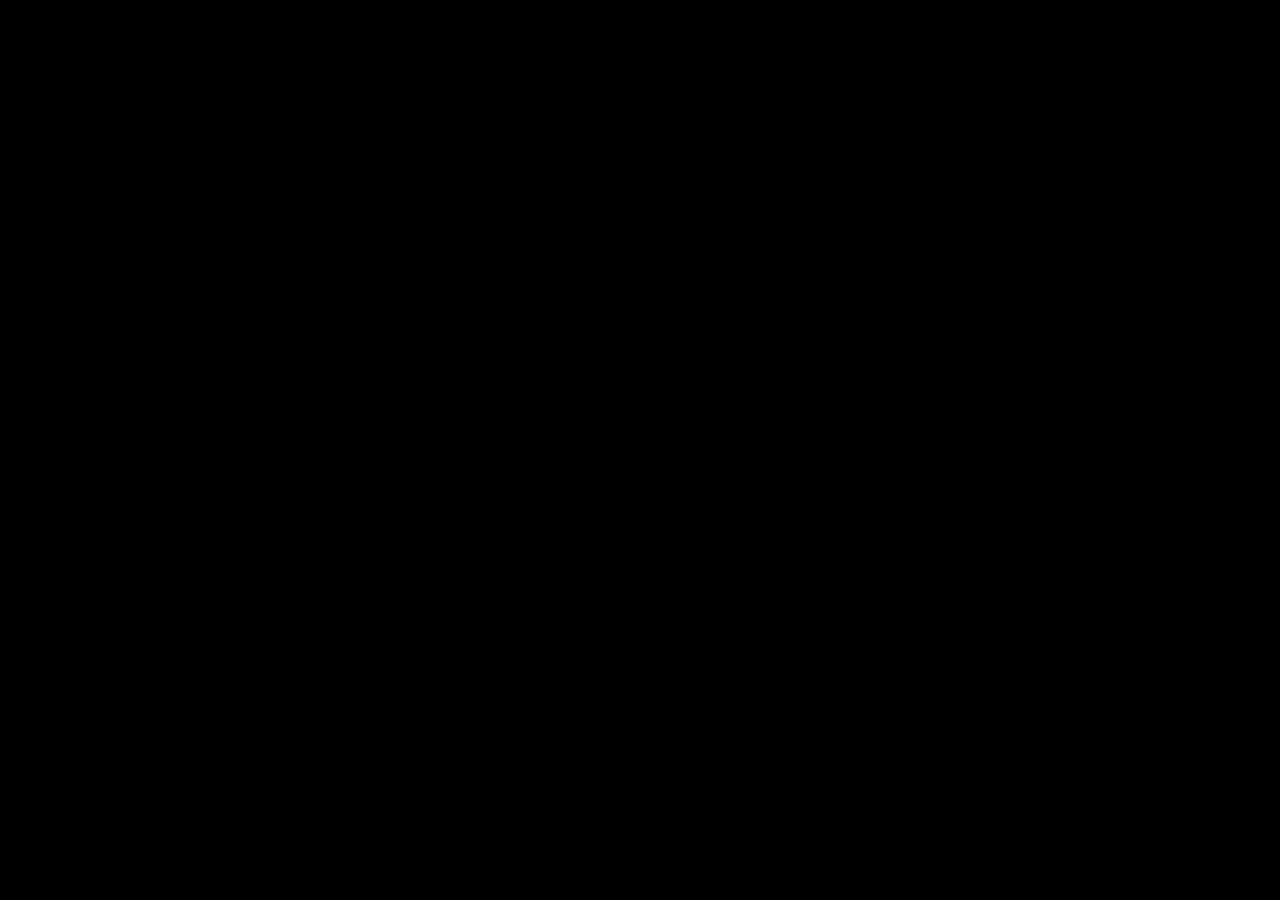
==== index.html @ d9428562 "Health, missile count, enemy count. Win, lose and hit alerts. Lots of bug fixes" ====
<!DOCTYPE html>
<html lang="en">
  <head>
    <meta charset="utf-8" />
    <meta http-equiv="X-UA-Compatible" content="IE=edge" />
    <meta name="viewport" content="width=device-width, initial-scale=1" />
    <link
      rel="apple-touch-icon"
      sizes="180x180"
      href="https://cdn.glitch.com/eb939e0e-ddd3-4d33-89f1-34204db1d01e%2Fapple-touch-icon.png?v=1591913210167"
    />
    <link
      rel="icon"
      type="image/png"
      href="https://cdn.glitch.com/eb939e0e-ddd3-4d33-89f1-34204db1d01e%2Ffavicon-32x32.png?v=1591913204019"
      sizes="32x32"
    />
    <link
      rel="icon"
      type="image/png"
      href="https://cdn.glitch.com/eb939e0e-ddd3-4d33-89f1-34204db1d01e%2Ffavicon-16x16.png?v=1591913195722"
      sizes="16x16"
    />
    <link
      rel="mask-icon"
      href="https://cdn.glitch.com/eb939e0e-ddd3-4d33-89f1-34204db1d01e%2Ffavicon-32x32.png?v=1591913204019"
      color="#5bbad5"
    />
    <title>Battleship Game</title>
    <!-- import the webpage's stylesheet -->
    <link rel="stylesheet" href="/style.css" />
    <script src="https://ajax.googleapis.com/ajax/libs/webfont/1.6.26/webfont.js"></script>
  </head>
  <body>
    <script>
      WebFont.load({
        google: {
          families: ["Teko","Bungee Shade"]
        },
        timeout: 5000,
        fontactive: function(familyName, fvd) {
          //This is called once font has been rendered in browser
          // Your business logic goes here
        }
      });
    </script>
    <!-- import the webpage's javascript file -->
    <script src="https://cdnjs.cloudflare.com/ajax/libs/pixi.js/5.1.3/pixi.min.js"></script>
    <script src="/scriptMin.js" defer></script>
  </body>
</html>
---- style.css ----
* {
  padding: 0;
  margin: 0;
  font-family: "Teko", Arial;
  overflow: hidden;
  background-color: black;
  width: 100%;
  height: 100%;
}
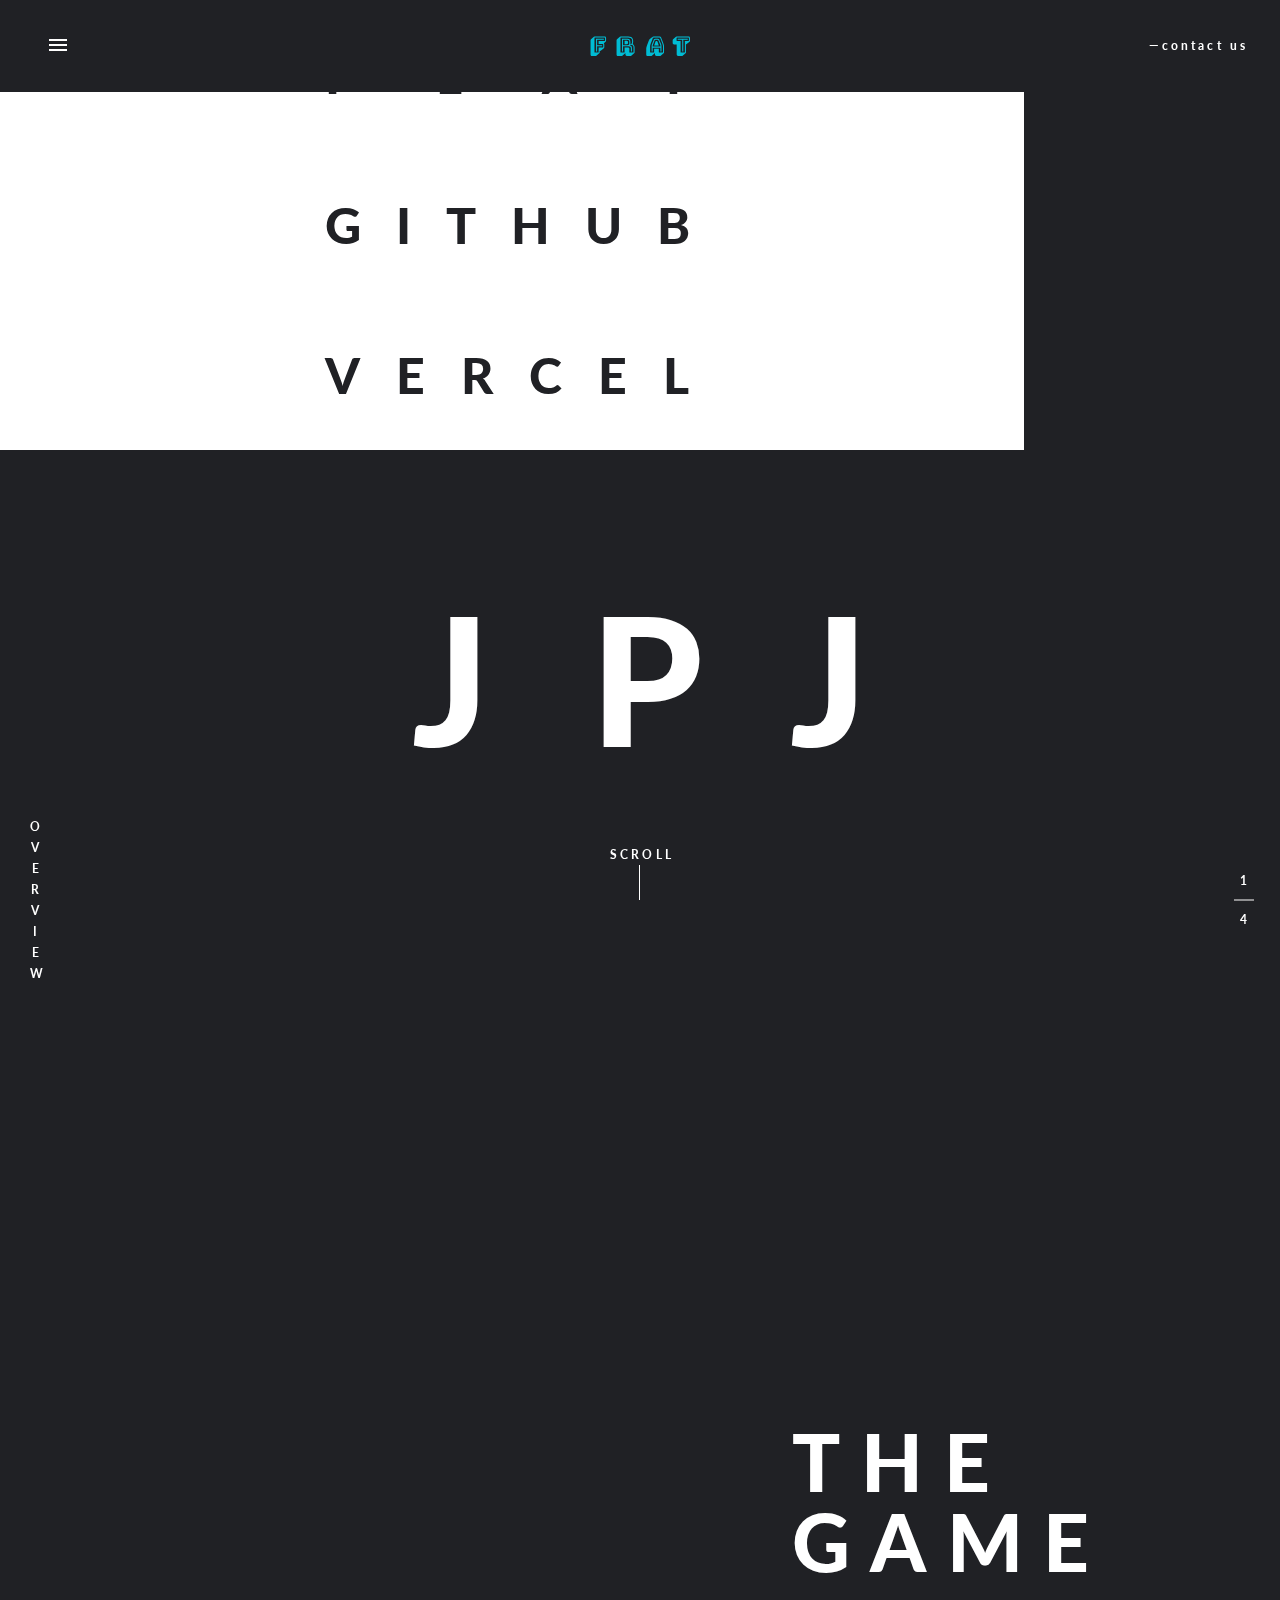
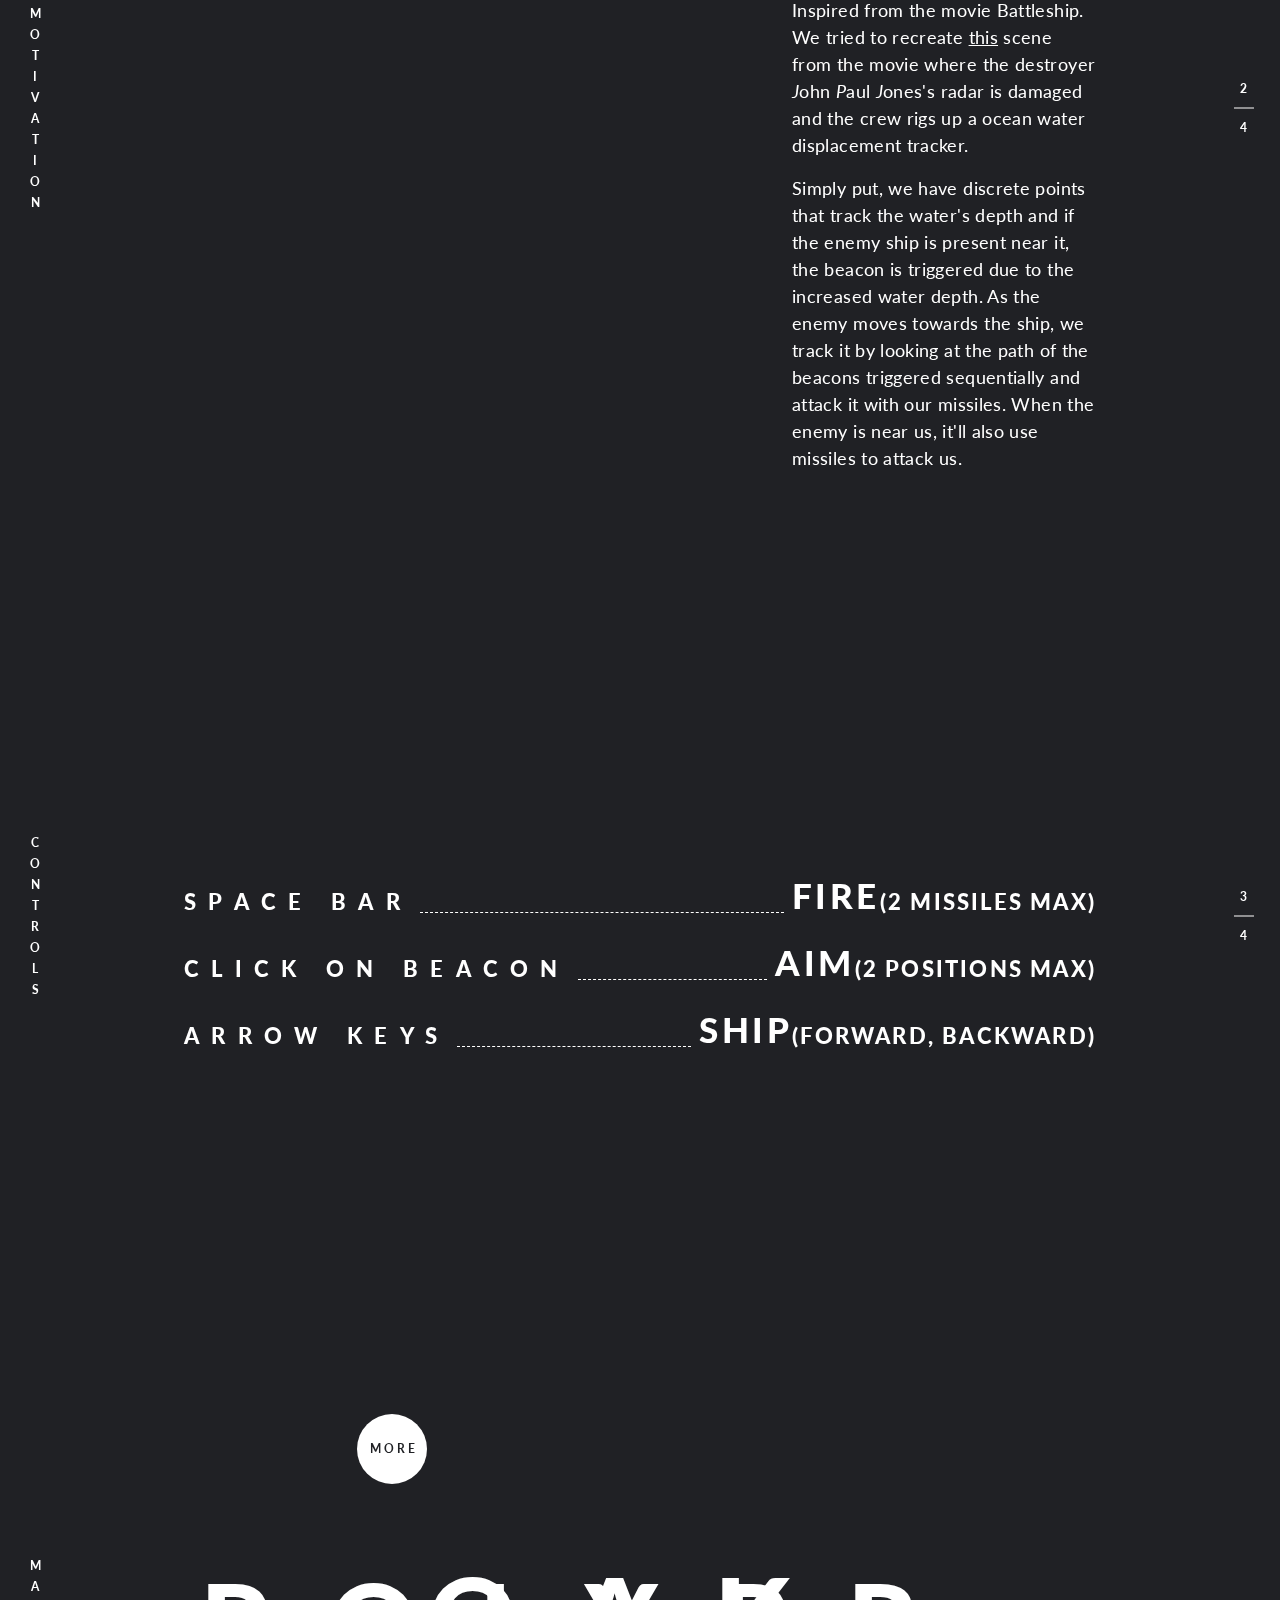
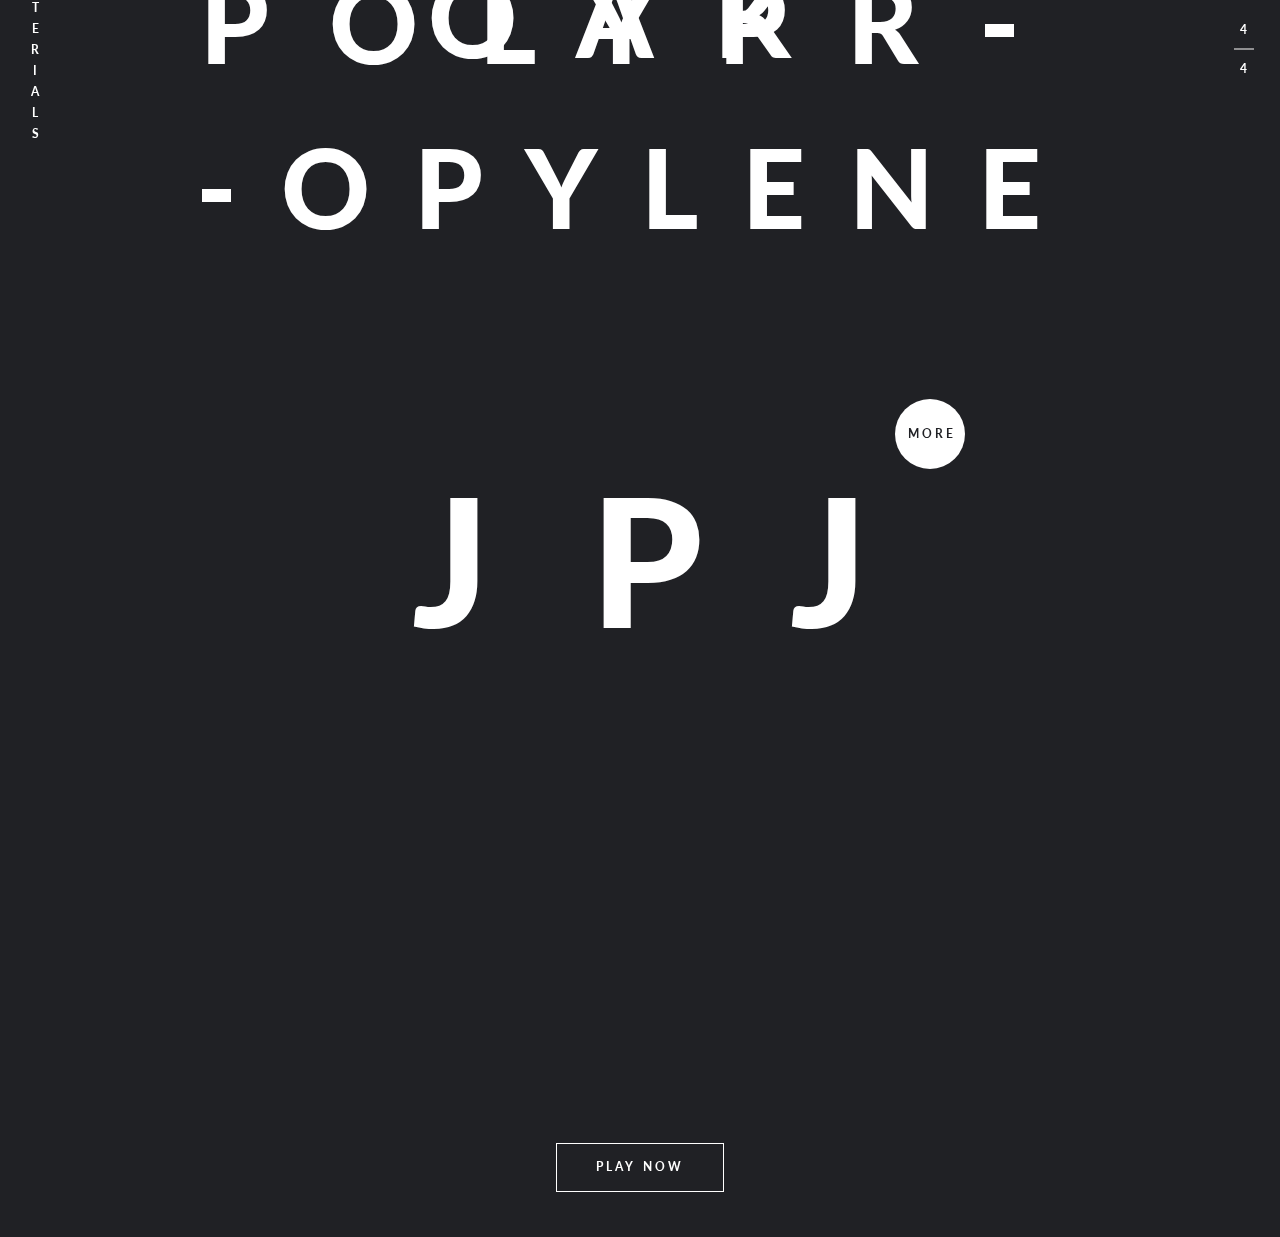
==== commit 16cfe912: "Welcome page added to index" ====
--- a/index.html
+++ b/index.html
@@ -1,9 +1,33 @@
 <!DOCTYPE html>
-<html lang="en">
+
+<!---
+Copyright 2017 The AMP Start Authors. All Rights Reserved.
+Licensed under the Apache License, Version 2.0 (the "License");
+you may not use this file except in compliance with the License.
+You may obtain magna copy of the License at
+      http://www.apache.org/licenses/LICENSE-2.0
+Unless required by applicable law or agreed to in writing, software
+distributed under the License is distributed on an "AS-IS" BASIS,
+WITHOUT WARRANTIES OR CONDITIONS OF ANY KIND, either express or implied.
+See the License for the specific language governing permissions and
+limitations under the License.
+-->
+
+<html ⚡="">
   <head>
     <meta charset="utf-8" />
-    <meta http-equiv="X-UA-Compatible" content="IE=edge" />
-    <meta name="viewport" content="width=device-width, initial-scale=1" />
+    <title>JPJ Game</title>
+    <link rel="canonical" href="https://jpj.now.sh" />
+    <meta
+      name="viewport"
+      content="width=device-width,minimum-scale=1,initial-scale=1"
+    />
+    <meta name="amp-google-client-id-api" content="googleanalytics" />
+    <link
+      href="https://fonts.googleapis.com/css2?family=Bungee+Shade&display=swap"
+      rel="stylesheet"
+    />
+    <script async="" src="https://cdn.ampproject.org/v0.js"></script>
     <link
       rel="apple-touch-icon"
       sizes="180x180"
@@ -26,26 +50,492 @@
       href="https://cdn.glitch.com/eb939e0e-ddd3-4d33-89f1-34204db1d01e%2Ffavicon-32x32.png?v=1591913204019"
       color="#5bbad5"
     />
-    <title>Battleship Game</title>
-    <!-- import the webpage's stylesheet -->
-    <link rel="stylesheet" href="/style.css" />
-    <script src="https://ajax.googleapis.com/ajax/libs/webfont/1.6.26/webfont.js"></script>
+    <style amp-boilerplate="">
+      body {
+        -webkit-animation: -amp-start 8s steps(1, end) 0s 1 normal both;
+        -moz-animation: -amp-start 8s steps(1, end) 0s 1 normal both;
+        -ms-animation: -amp-start 8s steps(1, end) 0s 1 normal both;
+        animation: -amp-start 8s steps(1, end) 0s 1 normal both;
+      }
+      @-webkit-keyframes -amp-start {
+        from {
+          visibility: hidden;
+        }
+        to {
+          visibility: visible;
+        }
+      }
+      @-moz-keyframes -amp-start {
+        from {
+          visibility: hidden;
+        }
+        to {
+          visibility: visible;
+        }
+      }
+      @-ms-keyframes -amp-start {
+        from {
+          visibility: hidden;
+        }
+        to {
+          visibility: visible;
+        }
+      }
+      @-o-keyframes -amp-start {
+        from {
+          visibility: hidden;
+        }
+        to {
+          visibility: visible;
+        }
+      }
+      @keyframes -amp-start {
+        from {
+          visibility: hidden;
+        }
+        to {
+          visibility: visible;
+        }
+      }
+    </style>
+    <noscript
+      ><style amp-boilerplate="">
+        body {
+          -webkit-animation: none;
+          -moz-animation: none;
+          -ms-animation: none;
+          animation: none;
+        }
+      </style></noscript
+    >
+
+    <script
+      custom-element="amp-sidebar"
+      src="https://cdn.ampproject.org/v0/amp-sidebar-0.1.js"
+      async=""
+    ></script>
+
+    <link
+      href="https://fonts.googleapis.com/css?family=Lato:400,700,900"
+      rel="stylesheet"
+    />
+    <link rel="stylesheet" href="/indexStyle.css" />
   </head>
-  <body>
-    <script>
-      WebFont.load({
-        google: {
-          families: ["Teko","Bungee Shade"]
-        },
-        timeout: 5000,
-        fontactive: function(familyName, fvd) {
-          //This is called once font has been rendered in browser
-          // Your business logic goes here
-        }
-      });
-    </script>
-    <!-- import the webpage's javascript file -->
-    <script src="https://cdnjs.cloudflare.com/ajax/libs/pixi.js/5.1.3/pixi.min.js"></script>
-    <script src="/scriptMin.js" defer></script>
+  <body class="lune lune-noir lune-theme-dark">
+    <!-- Start Navbar -->
+    <header
+      class="ampstart-headerbar fixed flex justify-start items-center top-0 left-0 right-0 pl2 pr4 "
+    >
+      <div
+        role="button"
+        aria-label="open sidebar"
+        on="tap:header-sidebar.toggle"
+        tabindex="0"
+        class="ampstart-navbar-trigger  pr2 col-3 "
+      >
+        <svg
+          xmlns="http://www.w3.org/2000/svg"
+          viewbox="0 0 36 36"
+          width="36"
+          height="36"
+        >
+          <path fill="currentColor" d="M9 12h18v2H9z"></path>
+          <path fill="currentColor" d="M9 17h18v2H9z"></path>
+          <path fill="currentColor" d="M9 22h18v2H9z"></path>
+        </svg>
+      </div>
+      <a
+        href="index.html"
+        class="text-decoration-none inline-block mx-auto ampstart-headerbar-home-link  h3 col-6 center"
+      >
+        <div
+          class="ampstart-headerbar-title mx-auto "
+          style="font-family: 'Bungee Shade', Arial;color:#00bcd4"
+        >
+          FRAT
+        </div>
+      </a>
+      <div
+        class="ampstart-headerbar-fixed center m0 p0 flex justify-center nowrap col-3"
+      >
+        <div class="mr2"></div>
+        <a
+          href="tel:9866085588"
+          class="text-decoration-none mr2 ampstart-headerbar-fixed-link lune-underline-strike relative xs-hide sm-hide h7 bold"
+        >
+          —contact us
+          <div class="ampstart-headerbar-icon-wrapper relative"></div>
+        </a>
+      </div>
+    </header>
+
+    <!-- Start Sidebar -->
+    <amp-sidebar
+      id="header-sidebar"
+      class="ampstart-sidebar px3  "
+      layout="nodisplay"
+    >
+      <div class="flex justify-start items-center ampstart-sidebar-header">
+        <div
+          role="button"
+          aria-label="close sidebar"
+          on="tap:header-sidebar.toggle"
+          tabindex="0"
+          class="ampstart-navbar-trigger items-start"
+        >
+          ✕
+        </div>
+      </div>
+      <nav class="ampstart-sidebar-nav ampstart-nav">
+        <ul class="list-reset m0 p0 ampstart-label">
+          <li
+            class="ampstart-nav-item lune-underline-strike relative block col-10 h4 md-h2 caps"
+          >
+            <a aria-label="Play" class="ampstart-nav-link" href="game.html"
+              ><span>P</span><span>L</span><span>A</span><span>Y</span></a
+            >
+          </li>
+          <li
+            class="ampstart-nav-item lune-underline-strike relative block col-10 h4 md-h2 caps"
+          >
+            <a
+              aria-label="Github"
+              class="ampstart-nav-link"
+              href="https://github.com/Anilturaga/Battleship"
+              ><span>G</span><span>I</span><span>T</span><span>H</span
+              ><span>U</span><span>B</span></a
+            >
+          </li>
+          <li
+            class="ampstart-nav-item lune-underline-strike relative block col-10 h4 md-h2 caps"
+          >
+            <a
+              aria-label="Vercel"
+              class="ampstart-nav-link"
+              href="https://vercel.com/"
+              ><span>V</span><span>E</span><span>R</span><span>C</span
+              ><span>E</span><span>L</span></a
+            >
+          </li>
+          <li
+            class="ampstart-nav-item lune-nav-contact lune-underline-strike relative block col-10 h6 underline md-hide lg-hide center"
+          >
+            <a class="ampstart-nav-link" href="tel:9866085588">contact us</a>
+          </li>
+        </ul>
+      </nav>
+    </amp-sidebar>
+    <!-- End Sidebar -->
+    <!-- End Navbar -->
+
+    <main role="main" class="lune-page lune-page-product md-col-9 mx-auto">
+      <!-- Scroll indicator -->
+      <aside
+        class="lune-component-scroll-indicator caps bold flex flex-column items-center h7 m0 fixed bottom-0 left-0 col-12 md-mt2"
+      >
+        <p>Scroll</p>
+      </aside>
+      <!-- This div is used to hide the scroll indicator when scrolling past the first viewport -->
+      <div class="lune-background absolute right-0 bottom-0 left-0"></div>
+      <header
+        class="lune-product-section lune-product-section-hero relative z1 flex"
+      >
+        <div
+          class="lune-hero-content col-12 md-mt0 flex flex-column items-center justify-center"
+        >
+          <h1 class="lune-product-title" aria-label="JPJ">
+            <span class="relative block caps m0 px3 md-p0 z1 lune-anim-move-up "
+              >JPJ</span
+            >
+          </h1>
+
+          <!-- @aghassemi please replace this fixed image with the scroll-bound animation for the rotating chair. -->
+          <figure
+            class="lune-hero-image-wrapper z3 flex justify-center col-12 m0"
+          >
+            <!-- WebP image -->
+            <!--788 1341-->
+            <amp-img
+              class="lune-anim-scale-up lune-hero-image z2 col-7 md-mt0"
+              alt="John Paul Jones"
+              srcset="https://cdn.glitch.com/eb939e0e-ddd3-4d33-89f1-34204db1d01e%2Ff.webp?v=1592782704826"
+              width="680"
+              height="1470"
+              layout="responsive"
+            >
+              <!-- PNG Fallback when WebP is not supported -->
+              <amp-img
+                fallback=""
+                class="lune-anim-scale-up"
+                alt="John Paul Jones"
+                srcset="https://cdn.glitch.com/eb939e0e-ddd3-4d33-89f1-34204db1d01e%2Ff.png?v=1592782717519"
+                width="680"
+                height="1470"
+                layout="responsive"
+              >
+              </amp-img>
+            </amp-img>
+          </figure>
+        </div>
+
+        <!-- Chapter indicators -->
+        <aside
+          class="lune-chapter-name h7 center xs-hide sm-hide absolute caps bold"
+        >
+          <span class="block">Overview</span>
+        </aside>
+        <aside
+          class="lune-chapter-number h7 center flex flex-column justify-between absolute xs-hide sm-hide bold"
+        >
+          <span class="block">1</span> <span class="block">4</span>
+        </aside>
+      </header>
+
+      <section
+        class="lune-product-section lune-product-section-intro relative flex flex-column items-end justify-center p3 z2"
+      >
+        <div class="col-12 md-col-5 lg-col-4">
+          <h2
+            class="lune-product-section-title mb2 caps h4 md-h0 xs-hide sm-hide"
+          >
+            The Game
+          </h2>
+          <h2
+            class="lune-product-section-title caps h4 mb2 flex items-center lune-line-after md-hide lg-hide"
+          >
+            The Game
+          </h2>
+          <p class="lune-product-body h5 mb2">
+            Inspired from the movie Battleship. We tried to recreate
+            <a href="https://youtu.be/1KBy8-7nc1M" target="_blank">this</a>
+            scene from the movie where the destroyer <i>J</i>ohn <i>P</i>aul
+            <i>J</i>ones's radar is damaged and the crew rigs up a ocean water
+            displacement tracker.
+          </p>
+          <p class="lune-product-body h5 mb2">
+            Simply put, we have discrete points that track the water's depth and
+            if the enemy ship is present near it, the beacon is triggered due to
+            the increased water depth. As the enemy moves towards the ship, we
+            track it by looking at the path of the beacons triggered
+            sequentially and attack it with our missiles. When the enemy is near
+            us, it'll also use missiles to attack us.
+          </p>
+        </div>
+
+        <!-- Chapter indicators -->
+        <aside
+          class="lune-chapter-name h7 center xs-hide sm-hide absolute caps bold"
+        >
+          <span class="block">Motivation</span>
+        </aside>
+        <aside
+          class="lune-chapter-number h7 center flex flex-column justify-between absolute xs-hide sm-hide bold"
+        >
+          <span class="block">2</span> <span class="block">4</span>
+        </aside>
+      </section>
+
+      <section
+        class="lune-product-section relative flex flex-column justify-center p3"
+      >
+        <h2
+          class="lune-product-section-title caps h4 mb2 flex items-center lune-line-after md-hide lg-hide"
+        >
+          Controls
+        </h2>
+
+        <p class="lune-product-body h5 mb4 md-hide lg-hide">
+          Currently, the game only supports large screens with keyboard
+          availability. Please use your PC or laptop to play this game for now.
+          We are working on extending the game to more screen sizes and aspect
+          ratios. If you would like to contribute in the development, please
+          visit our Github repo.
+        </p>
+
+        <ul class="p0 m0">
+          <li class="flex items-end pb3 md-py2">
+            <span class="lune-product-details-title h6 md-h4 caps">space bar</span>
+            <div class="lune-product-details-divider mx1"></div>
+            <span class="lune-product-details-figure h6 md-h3 caps">fire</span>
+            <span class="lune-product-details-unit h6 md-h4 caps"> (2 missiles max)</span>
+          </li>
+          <li class="flex items-end pb3 md-py2">
+            <span class="lune-product-details-title h6 md-h4 caps">click on beacon</span>
+            <div class="lune-product-details-divider mx1"></div>
+            <span class="lune-product-details-figure h6 md-h3 caps">aim</span>
+            <span class="lune-product-details-unit h6 md-h4 caps">(2 positions max)</span>
+          </li>
+          <li class="flex items-end pb3 md-py2">
+            <span class="lune-product-details-title h6 md-h4 caps">Arrow keys</span>
+            <div class="lune-product-details-divider mx1"></div>
+            <span class="lune-product-details-figure h6 md-h3 caps">ship</span>
+            <span class="lune-product-details-unit h6 md-h4 caps">(forward, backward)</span>
+          </li>
+          
+        </ul>
+
+        <!-- Chapter indicators -->
+        <aside
+          class="lune-chapter-name h7 center xs-hide sm-hide absolute caps bold"
+        >
+          <span class="block">Controls</span>
+        </aside>
+        <aside
+          class="lune-chapter-number h7 center flex flex-column justify-between absolute xs-hide sm-hide bold"
+        >
+          <span class="block">3</span> <span class="block">4</span>
+        </aside>
+      </section>
+
+      <section class="relative p3 z1 lune-section-materials">
+        <h2
+          class="lune-product-section-title caps h4 mb2 flex items-center lune-line-after md-hide lg-hide"
+        >
+          Materials
+        </h2>
+
+        <div class="flex flex-column ">
+          <h3
+            class="product-material-name relative caps z2 lune-product-material-name-oak h1 sm-h0 md-h00 pl3 mt1 sm-mt3 md-pl0"
+          >
+            Oak
+          </h3>
+
+          <figure
+            class="relative lune-product-material-image-oak-1 col-11 sm-col-8 md-col-6 md-p2 m0"
+          >
+            <!-- WebP image -->
+            <amp-img
+              alt="Oak"
+              srcset="../img/lune/product-materials-noir-oak-1@1x.webp, ../img/lune/product-materials-noir-oak-1@2x.webp 2x"
+              width="561"
+              height="656"
+              layout="responsive"
+            >
+              <!-- PNG Fallback when WebP is not supported -->
+              <amp-img
+                fallback=""
+                alt="Oak"
+                srcset="../img/lune/product-materials-noir-oak-1@1x.jpg, ../img/lune/product-materials-noir-oak-1@2x.jpg 2x"
+                width="561"
+                height="656"
+                layout="responsive"
+              >
+              </amp-img>
+            </amp-img>
+          </figure>
+
+          <figure
+            class="relative lune-product-material-image-oak-2 col-10 sm-col-8 md-col-6 md-p2 self-end m0"
+          >
+            <!-- WebP image -->
+            <amp-img
+              id="oak"
+              alt="Oak"
+              srcset="../img/lune/product-materials-noir-oak-2@1x.webp, ../img/lune/product-materials-noir-oak-2@2x.webp 2x"
+              width="500"
+              height="785"
+              layout="responsive"
+            >
+              <!-- PNG Fallback when WebP is not supported -->
+              <amp-img
+                fallback=""
+                alt="Oak"
+                srcset="../img/lune/product-materials-noir-oak-2@1x.jpg, ../img/lune/product-materials-noir-oak-2@2x.jpg 2x"
+                width="500"
+                height="785"
+                layout="responsive"
+              >
+              </amp-img>
+            </amp-img>
+
+            <a
+              href="product-material-oak-noir.amp.html"
+              class="lune-product-hotspot ampstart-btn ampstart-btn-secondary absolute z1 inline-block flex items-center justify-center center overflow-hidden caps h7 lune-product-hotspot-oak lune-theme-light"
+            >
+              <span class="relative block z3">More</span>
+            </a>
+          </figure>
+        </div>
+
+        <div class="flex flex-column product__materials--poly">
+          <h3
+            class="product-material-name relative caps z2 sm-hide md-hide lg-hide lune-product-material-name-poly h1 sm-h0 md-h0 lg-h00"
+          >
+            <span class="block">POLY-</span>
+            <span class="block">-PROP-</span>
+            <span class="block">-YLENE</span>
+          </h3>
+
+          <h3
+            class="product-material-name relative caps z2 xs-hide lune-product-material-name-poly h1 sm-h0 md-h0 lg-h00"
+          >
+            <span class="block">POLYPR-</span>
+            <span class="block">-OPYLENE</span>
+          </h3>
+
+          <figure
+            class="relative lune-product-material-image-poly col-11 md-col-6 self-center m0"
+          >
+            <!-- WebP image -->
+            <amp-img
+              id="polypropylene"
+              alt="Polypropylene"
+              srcset="../img/lune/product-materials-noir-poly@1x.webp, ../img/lune/product-materials-noir-poly@2x.webp 2x"
+              width="563"
+              height="785"
+              layout="responsive"
+            >
+              <!-- PNG Fallback when WebP is not supported -->
+              <amp-img
+                fallback=""
+                alt="Polypropylene"
+                srcset="../img/lune/product-materials-noir-poly@1x.jpg, ../img/lune/product-materials-noir-poly@2x.jpg 2x"
+                width="563"
+                height="785"
+                layout="responsive"
+              >
+              </amp-img>
+            </amp-img>
+
+            <a
+              href="product-material-polypropylene-noir.amp.html"
+              class="lune-product-hotspot ampstart-btn ampstart-btn-secondary absolute z1 inline-block flex items-center justify-center center overflow-hidden caps h7 lune-product-hotspot-poly lune-theme-light"
+            >
+              <span class="relative block z3">More</span>
+            </a>
+          </figure>
+        </div>
+
+        <!-- Chapter indicators -->
+        <aside
+          class="lune-chapter-name h7 center xs-hide sm-hide absolute caps bold"
+        >
+          <span class="block">Materials</span>
+        </aside>
+        <aside
+          class="lune-chapter-number h7 center flex flex-column justify-between absolute xs-hide sm-hide bold"
+        >
+          <span class="block">4</span> <span class="block">4</span>
+        </aside>
+      </section>
+
+      <div class="lune-title-bottom relative xs-hide sm-hide">
+        <h1 class="lune-product-title" aria-label="JPJ">
+          <span class="relative block caps m0 px3 md-p0 z1 lune-anim-move-up "
+            >JPJ</span
+          >
+        </h1>
+      </div>
+
+      <div class="lune-products-bottom-cta relative z1 flex justify-center">
+        <a
+          href="game.html"
+          class="ampstart-btn ampstart-btn-secondary relative inline-block overflow-hidden caps h7 center lune-theme-dark lune-transparent"
+        >
+          <span class="relative block z3">Play now</span>
+        </a>
+      </div>
+    </main>
   </body>
 </html>
--- a/indexStyle.css
+++ b/indexStyle.css
@@ -0,0 +1 @@
+/*! Bassplate | MIT License | http://github.com/basscss/bassplate *//*! normalize.css v5.0.0 | MIT License | github.com/necolas/normalize.css */html{font-family:sans-serif;line-height:1.15;-ms-text-size-adjust:100%;-webkit-text-size-adjust:100%}body{margin:0}article,aside,footer,header,nav,section{display:block}h1{font-size:2em;margin:.67em 0}figcaption,figure,main{display:block}figure{margin:1em 40px}hr{box-sizing:content-box;height:0;overflow:visible}pre{font-family:monospace,monospace;font-size:1em}a{background-color:transparent;-webkit-text-decoration-skip:objects}a:active,a:hover{outline-width:0}abbr[title]{border-bottom:none;text-decoration:underline;text-decoration:underline dotted}b,strong{font-weight:inherit;font-weight:bolder}code,kbd,samp{font-family:monospace,monospace;font-size:1em}dfn{font-style:italic}mark{background-color:#ff0;color:#000}small{font-size:80%}sub,sup{font-size:75%;line-height:0;position:relative;vertical-align:baseline}sub{bottom:-.25em}sup{top:-.5em}audio,video{display:inline-block}audio:not([controls]){display:none;height:0}img{border-style:none}svg:not(:root){overflow:hidden}button,input,optgroup,select,textarea{font-family:sans-serif;font-size:100%;line-height:1.15;margin:0}button,input{overflow:visible}button,select{text-transform:none}[type=reset],[type=submit],button,html [type=button]{-webkit-appearance:button}[type=button]::-moz-focus-inner,[type=reset]::-moz-focus-inner,[type=submit]::-moz-focus-inner,button::-moz-focus-inner{border-style:none;padding:0}[type=button]:-moz-focusring,[type=reset]:-moz-focusring,[type=submit]:-moz-focusring,button:-moz-focusring{outline:1px dotted ButtonText}fieldset{border:1px solid silver;margin:0 2px;padding:.35em .625em .75em}legend{box-sizing:border-box;color:inherit;display:table;max-width:100%;padding:0;white-space:normal}progress{display:inline-block;vertical-align:baseline}textarea{overflow:auto}[type=checkbox],[type=radio]{box-sizing:border-box;padding:0}[type=number]::-webkit-inner-spin-button,[type=number]::-webkit-outer-spin-button{height:auto}[type=search]{-webkit-appearance:textfield;outline-offset:-2px}[type=search]::-webkit-search-cancel-button,[type=search]::-webkit-search-decoration{-webkit-appearance:none}::-webkit-file-upload-button{-webkit-appearance:button;font:inherit}details,menu{display:block}summary{display:list-item}canvas{display:inline-block}[hidden],template{display:none}.h00{font-size:6.875rem}.h0{font-size:5rem}.h1{font-size:4.0625rem}.h2{font-size:3.125rem}.h3{font-size:2.1875rem}.h4{font-size:1.375rem}.h5{font-size:1.125rem}.h6{font-size:.875rem}.font-family-inherit{font-family:inherit}.font-size-inherit{font-size:inherit}.text-decoration-none{text-decoration:none}.bold{font-weight:700}.regular{font-weight:400}.italic{font-style:italic}.caps{text-transform:uppercase;letter-spacing:.2em}.left-align{text-align:left}.center{text-align:center}.right-align{text-align:right}.justify{text-align:justify}.nowrap{white-space:nowrap}.break-word{word-wrap:break-word}.line-height-1{line-height:1}.line-height-2{line-height:1.5}.line-height-3{line-height:1.75}.line-height-4{line-height:2}.list-style-none{list-style:none}.underline{text-decoration:underline}.truncate{max-width:100%;overflow:hidden;text-overflow:ellipsis;white-space:nowrap}.list-reset{list-style:none;padding-left:0}.inline{display:inline}.block{display:block}.inline-block{display:inline-block}.table{display:table}.table-cell{display:table-cell}.overflow-hidden{overflow:hidden}.overflow-scroll{overflow:scroll}.overflow-auto{overflow:auto}.clearfix:after,.clearfix:before{content:" ";display:table}.clearfix:after{clear:both}.left{float:left}.right{float:right}.fit{max-width:100%}.max-width-1{max-width:24rem}.max-width-2{max-width:32rem}.max-width-3{max-width:48rem}.max-width-4{max-width:64rem}.border-box{box-sizing:border-box}.align-baseline{vertical-align:baseline}.align-top{vertical-align:top}.align-middle{vertical-align:middle}.align-bottom{vertical-align:bottom}.m0{margin:0}.mt0{margin-top:0}.mr0{margin-right:0}.mb0{margin-bottom:0}.ml0,.mx0{margin-left:0}.mx0{margin-right:0}.my0{margin-top:0;margin-bottom:0}.m1{margin:.5rem}.mt1{margin-top:.5rem}.mr1{margin-right:.5rem}.mb1{margin-bottom:.5rem}.ml1,.mx1{margin-left:.5rem}.mx1{margin-right:.5rem}.my1{margin-top:.5rem;margin-bottom:.5rem}.m2{margin:1rem}.mt2{margin-top:1rem}.mr2{margin-right:1rem}.mb2{margin-bottom:1rem}.ml2,.mx2{margin-left:1rem}.mx2{margin-right:1rem}.my2{margin-top:1rem;margin-bottom:1rem}.m3{margin:1.5rem}.mt3{margin-top:1.5rem}.mr3{margin-right:1.5rem}.mb3{margin-bottom:1.5rem}.ml3,.mx3{margin-left:1.5rem}.mx3{margin-right:1.5rem}.my3{margin-top:1.5rem;margin-bottom:1.5rem}.m4{margin:2rem}.mt4{margin-top:2rem}.mr4{margin-right:2rem}.mb4{margin-bottom:2rem}.ml4,.mx4{margin-left:2rem}.mx4{margin-right:2rem}.my4{margin-top:2rem;margin-bottom:2rem}.mxn1{margin-left:calc(.5rem * -1);margin-right:calc(.5rem * -1)}.mxn2{margin-left:calc(1rem * -1);margin-right:calc(1rem * -1)}.mxn3{margin-left:calc(1.5rem * -1);margin-right:calc(1.5rem * -1)}.mxn4{margin-left:calc(2rem * -1);margin-right:calc(2rem * -1)}.m-auto{margin:auto}.mt-auto{margin-top:auto}.mr-auto{margin-right:auto}.mb-auto{margin-bottom:auto}.ml-auto,.mx-auto{margin-left:auto}.mx-auto{margin-right:auto}.my-auto{margin-top:auto;margin-bottom:auto}.p0{padding:0}.pt0{padding-top:0}.pr0{padding-right:0}.pb0{padding-bottom:0}.pl0,.px0{padding-left:0}.px0{padding-right:0}.py0{padding-top:0;padding-bottom:0}.p1{padding:.5rem}.pt1{padding-top:.5rem}.pr1{padding-right:.5rem}.pb1{padding-bottom:.5rem}.pl1{padding-left:.5rem}.py1{padding-top:.5rem;padding-bottom:.5rem}.px1{padding-left:.5rem;padding-right:.5rem}.p2{padding:1rem}.pt2{padding-top:1rem}.pr2{padding-right:1rem}.pb2{padding-bottom:1rem}.pl2{padding-left:1rem}.py2{padding-top:1rem;padding-bottom:1rem}.px2{padding-left:1rem;padding-right:1rem}.p3{padding:1.5rem}.pt3{padding-top:1.5rem}.pr3{padding-right:1.5rem}.pb3{padding-bottom:1.5rem}.pl3{padding-left:1.5rem}.py3{padding-top:1.5rem;padding-bottom:1.5rem}.px3{padding-left:1.5rem;padding-right:1.5rem}.p4{padding:2rem}.pt4{padding-top:2rem}.pr4{padding-right:2rem}.pb4{padding-bottom:2rem}.pl4{padding-left:2rem}.py4{padding-top:2rem;padding-bottom:2rem}.px4{padding-left:2rem;padding-right:2rem}.col{float:left}.col,.col-right{box-sizing:border-box}.col-right{float:right}.col-1{width:8.33333%}.col-2{width:16.66667%}.col-3{width:25%}.col-4{width:33.33333%}.col-5{width:41.66667%}.col-6{width:50%}.col-7{width:58.33333%}.col-8{width:66.66667%}.col-9{width:75%}.col-10{width:83.33333%}.col-11{width:91.66667%}.col-12{width:100%}@media (min-width:40.06rem){.sm-col{float:left;box-sizing:border-box}.sm-col-right{float:right;box-sizing:border-box}.sm-col-1{width:8.33333%}.sm-col-2{width:16.66667%}.sm-col-3{width:25%}.sm-col-4{width:33.33333%}.sm-col-5{width:41.66667%}.sm-col-6{width:50%}.sm-col-7{width:58.33333%}.sm-col-8{width:66.66667%}.sm-col-9{width:75%}.sm-col-10{width:83.33333%}.sm-col-11{width:91.66667%}.sm-col-12{width:100%}}@media (min-width:52.06rem){.md-col{float:left;box-sizing:border-box}.md-col-right{float:right;box-sizing:border-box}.md-col-1{width:8.33333%}.md-col-2{width:16.66667%}.md-col-3{width:25%}.md-col-4{width:33.33333%}.md-col-5{width:41.66667%}.md-col-6{width:50%}.md-col-7{width:58.33333%}.md-col-8{width:66.66667%}.md-col-9{width:75%}.md-col-10{width:83.33333%}.md-col-11{width:91.66667%}.md-col-12{width:100%}}@media (min-width:64.06rem){.lg-col{float:left;box-sizing:border-box}.lg-col-right{float:right;box-sizing:border-box}.lg-col-1{width:8.33333%}.lg-col-2{width:16.66667%}.lg-col-3{width:25%}.lg-col-4{width:33.33333%}.lg-col-5{width:41.66667%}.lg-col-6{width:50%}.lg-col-7{width:58.33333%}.lg-col-8{width:66.66667%}.lg-col-9{width:75%}.lg-col-10{width:83.33333%}.lg-col-11{width:91.66667%}.lg-col-12{width:100%}}.flex{display:-ms-flexbox;display:flex}@media (min-width:40.06rem){.sm-flex{display:-ms-flexbox;display:flex}}@media (min-width:52.06rem){.md-flex{display:-ms-flexbox;display:flex}}@media (min-width:64.06rem){.lg-flex{display:-ms-flexbox;display:flex}}.flex-column{-ms-flex-direction:column;flex-direction:column}.flex-wrap{-ms-flex-wrap:wrap;flex-wrap:wrap}.items-start{-ms-flex-align:start;align-items:flex-start}.items-end{-ms-flex-align:end;align-items:flex-end}.items-center{-ms-flex-align:center;align-items:center}.items-baseline{-ms-flex-align:baseline;align-items:baseline}.items-stretch{-ms-flex-align:stretch;align-items:stretch}.self-start{-ms-flex-item-align:start;align-self:flex-start}.self-end{-ms-flex-item-align:end;align-self:flex-end}.self-center{-ms-flex-item-align:center;-ms-grid-row-align:center;align-self:center}.self-baseline{-ms-flex-item-align:baseline;align-self:baseline}.self-stretch{-ms-flex-item-align:stretch;-ms-grid-row-align:stretch;align-self:stretch}.justify-start{-ms-flex-pack:start;justify-content:flex-start}.justify-end{-ms-flex-pack:end;justify-content:flex-end}.justify-center{-ms-flex-pack:center;justify-content:center}.justify-between{-ms-flex-pack:justify;justify-content:space-between}.justify-around{-ms-flex-pack:distribute;justify-content:space-around}.justify-evenly{-ms-flex-pack:space-evenly;justify-content:space-evenly}.content-start{-ms-flex-line-pack:start;align-content:flex-start}.content-end{-ms-flex-line-pack:end;align-content:flex-end}.content-center{-ms-flex-line-pack:center;align-content:center}.content-between{-ms-flex-line-pack:justify;align-content:space-between}.content-around{-ms-flex-line-pack:distribute;align-content:space-around}.content-stretch{-ms-flex-line-pack:stretch;align-content:stretch}.flex-auto{-ms-flex:1 1 auto;flex:1 1 auto;min-width:0;min-height:0}.flex-none{-ms-flex:none;flex:none}.order-0{-ms-flex-order:0;order:0}.order-1{-ms-flex-order:1;order:1}.order-2{-ms-flex-order:2;order:2}.order-3{-ms-flex-order:3;order:3}.order-last{-ms-flex-order:99999;order:99999}.relative{position:relative}.absolute{position:absolute}.fixed{position:fixed}.top-0{top:0}.right-0{right:0}.bottom-0{bottom:0}.left-0{left:0}.z1{z-index:1}.z2{z-index:2}.z3{z-index:3}.z4{z-index:4}.border{border-style:solid;border-width:1px}.border-top{border-top-style:solid;border-top-width:1px}.border-right{border-right-style:solid;border-right-width:1px}.border-bottom{border-bottom-style:solid;border-bottom-width:1px}.border-left{border-left-style:solid;border-left-width:1px}.border-none{border:0}.rounded{border-radius:3px}.circle{border-radius:50%}.rounded-top{border-radius:3px 3px 0 0}.rounded-right{border-radius:0 3px 3px 0}.rounded-bottom{border-radius:0 0 3px 3px}.rounded-left{border-radius:3px 0 0 3px}.not-rounded{border-radius:0}.hide{position:absolute;height:1px;width:1px;overflow:hidden;clip:rect(1px,1px,1px,1px)}@media (max-width:40rem){.xs-hide{display:none}}@media (min-width:40.06rem) and (max-width:52rem){.sm-hide{display:none}}@media (min-width:52.06rem) and (max-width:64rem){.md-hide{display:none}}@media (min-width:64.06rem){.lg-hide{display:none}}.display-none{display:none}*{box-sizing:border-box}body{background:#fff;color:#4a4a4a;font-family:Lato,-apple-system,BlinkMacSystemFont,Helvetica Neue,Segoe UI,Roboto,Oxygen,Ubuntu,Cantarell,Fira Sans,Droid Sans,Arial,sans-serif;min-width:315px;overflow-x:hidden;font-smooth:always;-webkit-font-smoothing:antialiased}main{max-width:100%;margin:0 auto}p{padding:0;margin:0}.ampstart-accent{color:#003f93}#content:target{margin-top:calc(0px - 4.375rem);padding-top:4.375rem}.ampstart-title-lg{font-size:4.0625rem;line-height:3.5rem;letter-spacing:.06rem}.ampstart-title-md{font-size:3.125rem;line-height:3;letter-spacing:.06rem}.ampstart-title-sm{font-size:2.1875rem;line-height:2;letter-spacing:.06rem}.ampstart-subtitle,body{line-height:1.75;letter-spacing:normal}.ampstart-subtitle{color:#003f93;font-size:1rem}.ampstart-byline,.ampstart-caption,.ampstart-hint,.ampstart-label{font-size:1.125rem;color:#4f4f4f;line-height:1.5;letter-spacing:.06rem}.ampstart-label{text-transform:uppercase}.ampstart-footer,.ampstart-small-text{font-size:.875rem;line-height:1;letter-spacing:.06rem}.ampstart-card{box-shadow:0 1px 1px 0 rgba(0,0,0,.14),0 1px 1px -1px rgba(0,0,0,.14),0 1px 5px 0 rgba(0,0,0,.12)}.h1,h1{font-size:4.0625rem;line-height:3.5rem}.h2,h2{font-size:3.125rem;line-height:3}.h3,h3{font-size:2.1875rem;line-height:2}.h4,h4{font-size:1.375rem;line-height:1.75}.h5,h5{font-size:1.125rem;line-height:1.5}.h6,h6{font-size:.875rem;line-height:1}h1,h2,h3,h4,h5,h6{margin:0;padding:0;font-weight:400;letter-spacing:.06rem}a,a:active,a:visited{color:inherit}.ampstart-btn{font-family:inherit;font-weight:inherit;font-size:1rem;line-height:1.5;padding:.7em .8em;text-decoration:none;white-space:nowrap;word-wrap:normal;vertical-align:middle;cursor:pointer;background-color:#000;color:#202125;border:1px solid #202125}.ampstart-btn:visited{color:#202125}.ampstart-btn-secondary{background-color:#fff;color:#202125;border:1px solid #202125}.ampstart-btn-secondary:visited{color:#202125}.ampstart-btn:active .ampstart-btn:focus{opacity:.8}.ampstart-btn[disabled],.ampstart-btn[disabled]:active,.ampstart-btn[disabled]:focus,.ampstart-btn[disabled]:hover{opacity:.5;outline:0;cursor:default}.ampstart-dropcap:first-letter{color:#202125;font-size:4.0625rem;font-weight:700;float:left;overflow:hidden;line-height:4.0625rem;margin-left:0;margin-right:.5rem}.ampstart-initialcap{padding-top:1rem;margin-top:1.5rem}.ampstart-initialcap:first-letter{color:#202125;font-size:4.0625rem;font-weight:700;margin-left:-2px}.ampstart-pullquote{border:none;border-left:4px solid #000;font-size:2.1875rem;padding-left:1.5rem}.h7{font-size:.75rem}@media (min-width:52.06rem){.md-h7{font-size:.75rem}}@media (min-width:40.06rem){.sm-m0{margin:0}.sm-mt0{margin-top:0}.sm-mr0{margin-right:0}.sm-mb0{margin-bottom:0}.sm-ml0,.sm-mx0{margin-left:0}.sm-mx0{margin-right:0}.sm-my0{margin-top:0;margin-bottom:0}.sm-m1{margin:.5rem}.sm-mt1{margin-top:.5rem}.sm-mr1{margin-right:.5rem}.sm-mb1{margin-bottom:.5rem}.sm-ml1,.sm-mx1{margin-left:.5rem}.sm-mx1{margin-right:.5rem}.sm-my1{margin-top:.5rem;margin-bottom:.5rem}.sm-m2{margin:1rem}.sm-mt2{margin-top:1rem}.sm-mr2{margin-right:1rem}.sm-mb2{margin-bottom:1rem}.sm-ml2,.sm-mx2{margin-left:1rem}.sm-mx2{margin-right:1rem}.sm-my2{margin-top:1rem;margin-bottom:1rem}.sm-m3{margin:1.5rem}.sm-mt3{margin-top:1.5rem}.sm-mr3{margin-right:1.5rem}.sm-mb3{margin-bottom:1.5rem}.sm-ml3,.sm-mx3{margin-left:1.5rem}.sm-mx3{margin-right:1.5rem}.sm-my3{margin-top:1.5rem;margin-bottom:1.5rem}.sm-m4{margin:2rem}.sm-mt4{margin-top:2rem}.sm-mr4{margin-right:2rem}.sm-mb4{margin-bottom:2rem}.sm-ml4,.sm-mx4{margin-left:2rem}.sm-mx4{margin-right:2rem}.sm-my4{margin-top:2rem;margin-bottom:2rem}.sm-mxn1{margin-left:-.5rem;margin-right:-.5rem}.sm-mxn2{margin-left:-1rem;margin-right:-1rem}.sm-mxn3{margin-left:-1.5rem;margin-right:-1.5rem}.sm-mxn4{margin-left:-2rem;margin-right:-2rem}.sm-ml-auto{margin-left:auto}.sm-mr-auto,.sm-mx-auto{margin-right:auto}.sm-mx-auto{margin-left:auto}}@media (min-width:52.06rem){.md-m0{margin:0}.md-mt0{margin-top:0}.md-mr0{margin-right:0}.md-mb0{margin-bottom:0}.md-ml0,.md-mx0{margin-left:0}.md-mx0{margin-right:0}.md-my0{margin-top:0;margin-bottom:0}.md-m1{margin:.5rem}.md-mt1{margin-top:.5rem}.md-mr1{margin-right:.5rem}.md-mb1{margin-bottom:.5rem}.md-ml1,.md-mx1{margin-left:.5rem}.md-mx1{margin-right:.5rem}.md-my1{margin-top:.5rem;margin-bottom:.5rem}.md-m2{margin:1rem}.md-mt2{margin-top:1rem}.md-mr2{margin-right:1rem}.md-mb2{margin-bottom:1rem}.md-ml2,.md-mx2{margin-left:1rem}.md-mx2{margin-right:1rem}.md-my2{margin-top:1rem;margin-bottom:1rem}.md-m3{margin:1.5rem}.md-mt3{margin-top:1.5rem}.md-mr3{margin-right:1.5rem}.md-mb3{margin-bottom:1.5rem}.md-ml3,.md-mx3{margin-left:1.5rem}.md-mx3{margin-right:1.5rem}.md-my3{margin-top:1.5rem;margin-bottom:1.5rem}.md-m4{margin:2rem}.md-mt4{margin-top:2rem}.md-mr4{margin-right:2rem}.md-mb4{margin-bottom:2rem}.md-ml4,.md-mx4{margin-left:2rem}.md-mx4{margin-right:2rem}.md-my4{margin-top:2rem;margin-bottom:2rem}.md-mxn1{margin-left:-.5rem;margin-right:-.5rem}.md-mxn2{margin-left:-1rem;margin-right:-1rem}.md-mxn3{margin-left:-1.5rem;margin-right:-1.5rem}.md-mxn4{margin-left:-2rem;margin-right:-2rem}.md-ml-auto{margin-left:auto}.md-mr-auto,.md-mx-auto{margin-right:auto}.md-mx-auto{margin-left:auto}}@media (min-width:64.06rem){.lg-m0{margin:0}.lg-mt0{margin-top:0}.lg-mr0{margin-right:0}.lg-mb0{margin-bottom:0}.lg-ml0,.lg-mx0{margin-left:0}.lg-mx0{margin-right:0}.lg-my0{margin-top:0;margin-bottom:0}.lg-m1{margin:.5rem}.lg-mt1{margin-top:.5rem}.lg-mr1{margin-right:.5rem}.lg-mb1{margin-bottom:.5rem}.lg-ml1,.lg-mx1{margin-left:.5rem}.lg-mx1{margin-right:.5rem}.lg-my1{margin-top:.5rem;margin-bottom:.5rem}.lg-m2{margin:1rem}.lg-mt2{margin-top:1rem}.lg-mr2{margin-right:1rem}.lg-mb2{margin-bottom:1rem}.lg-ml2,.lg-mx2{margin-left:1rem}.lg-mx2{margin-right:1rem}.lg-my2{margin-top:1rem;margin-bottom:1rem}.lg-m3{margin:1.5rem}.lg-mt3{margin-top:1.5rem}.lg-mr3{margin-right:1.5rem}.lg-mb3{margin-bottom:1.5rem}.lg-ml3,.lg-mx3{margin-left:1.5rem}.lg-mx3{margin-right:1.5rem}.lg-my3{margin-top:1.5rem;margin-bottom:1.5rem}.lg-m4{margin:2rem}.lg-mt4{margin-top:2rem}.lg-mr4{margin-right:2rem}.lg-mb4{margin-bottom:2rem}.lg-ml4,.lg-mx4{margin-left:2rem}.lg-mx4{margin-right:2rem}.lg-my4{margin-top:2rem;margin-bottom:2rem}.lg-mxn1{margin-left:-.5rem;margin-right:-.5rem}.lg-mxn2{margin-left:-1rem;margin-right:-1rem}.lg-mxn3{margin-left:-1.5rem;margin-right:-1.5rem}.lg-mxn4{margin-left:-2rem;margin-right:-2rem}.lg-ml-auto{margin-left:auto}.lg-mr-auto,.lg-mx-auto{margin-right:auto}.lg-mx-auto{margin-left:auto}}@media (min-width:40.06rem){.sm-p0{padding:0}.sm-pt0{padding-top:0}.sm-pr0{padding-right:0}.sm-pb0{padding-bottom:0}.sm-pl0,.sm-px0{padding-left:0}.sm-px0{padding-right:0}.sm-py0{padding-top:0;padding-bottom:0}.sm-p1{padding:.5rem}.sm-pt1{padding-top:.5rem}.sm-pr1{padding-right:.5rem}.sm-pb1{padding-bottom:.5rem}.sm-pl1,.sm-px1{padding-left:.5rem}.sm-px1{padding-right:.5rem}.sm-py1{padding-top:.5rem;padding-bottom:.5rem}.sm-p2{padding:1rem}.sm-pt2{padding-top:1rem}.sm-pr2{padding-right:1rem}.sm-pb2{padding-bottom:1rem}.sm-pl2,.sm-px2{padding-left:1rem}.sm-px2{padding-right:1rem}.sm-py2{padding-top:1rem;padding-bottom:1rem}.sm-p3{padding:1.5rem}.sm-pt3{padding-top:1.5rem}.sm-pr3{padding-right:1.5rem}.sm-pb3{padding-bottom:1.5rem}.sm-pl3,.sm-px3{padding-left:1.5rem}.sm-px3{padding-right:1.5rem}.sm-py3{padding-top:1.5rem;padding-bottom:1.5rem}.sm-p4{padding:2rem}.sm-pt4{padding-top:2rem}.sm-pr4{padding-right:2rem}.sm-pb4{padding-bottom:2rem}.sm-pl4,.sm-px4{padding-left:2rem}.sm-px4{padding-right:2rem}.sm-py4{padding-top:2rem;padding-bottom:2rem}}@media (min-width:52.06rem){.md-p0{padding:0}.md-pt0{padding-top:0}.md-pr0{padding-right:0}.md-pb0{padding-bottom:0}.md-pl0,.md-px0{padding-left:0}.md-px0{padding-right:0}.md-py0{padding-top:0;padding-bottom:0}.md-p1{padding:.5rem}.md-pt1{padding-top:.5rem}.md-pr1{padding-right:.5rem}.md-pb1{padding-bottom:.5rem}.md-pl1,.md-px1{padding-left:.5rem}.md-px1{padding-right:.5rem}.md-py1{padding-top:.5rem;padding-bottom:.5rem}.md-p2{padding:1rem}.md-pt2{padding-top:1rem}.md-pr2{padding-right:1rem}.md-pb2{padding-bottom:1rem}.md-pl2,.md-px2{padding-left:1rem}.md-px2{padding-right:1rem}.md-py2{padding-top:1rem;padding-bottom:1rem}.md-p3{padding:1.5rem}.md-pt3{padding-top:1.5rem}.md-pr3{padding-right:1.5rem}.md-pb3{padding-bottom:1.5rem}.md-pl3,.md-px3{padding-left:1.5rem}.md-px3{padding-right:1.5rem}.md-py3{padding-top:1.5rem;padding-bottom:1.5rem}.md-p4{padding:2rem}.md-pt4{padding-top:2rem}.md-pr4{padding-right:2rem}.md-pb4{padding-bottom:2rem}.md-pl4,.md-px4{padding-left:2rem}.md-px4{padding-right:2rem}.md-py4{padding-top:2rem;padding-bottom:2rem}}@media (min-width:64.06rem){.lg-p0{padding:0}.lg-pt0{padding-top:0}.lg-pr0{padding-right:0}.lg-pb0{padding-bottom:0}.lg-pl0,.lg-px0{padding-left:0}.lg-px0{padding-right:0}.lg-py0{padding-top:0;padding-bottom:0}.lg-p1{padding:.5rem}.lg-pt1{padding-top:.5rem}.lg-pr1{padding-right:.5rem}.lg-pb1{padding-bottom:.5rem}.lg-pl1,.lg-px1{padding-left:.5rem}.lg-px1{padding-right:.5rem}.lg-py1{padding-top:.5rem;padding-bottom:.5rem}.lg-p2{padding:1rem}.lg-pt2{padding-top:1rem}.lg-pr2{padding-right:1rem}.lg-pb2{padding-bottom:1rem}.lg-pl2,.lg-px2{padding-left:1rem}.lg-px2{padding-right:1rem}.lg-py2{padding-top:1rem;padding-bottom:1rem}.lg-p3{padding:1.5rem}.lg-pt3{padding-top:1.5rem}.lg-pr3{padding-right:1.5rem}.lg-pb3{padding-bottom:1.5rem}.lg-pl3,.lg-px3{padding-left:1.5rem}.lg-px3{padding-right:1.5rem}.lg-py3{padding-top:1.5rem;padding-bottom:1.5rem}.lg-p4{padding:2rem}.lg-pt4{padding-top:2rem}.lg-pr4{padding-right:2rem}.lg-pb4{padding-bottom:2rem}.lg-pl4,.lg-px4{padding-left:2rem}.lg-px4{padding-right:2rem}.lg-py4{padding-top:2rem;padding-bottom:2rem}}@media (min-width:40.06rem){.sm-h00{font-size:6.875rem}.sm-h0{font-size:5rem}.sm-h1{font-size:4.0625rem}.sm-h2{font-size:3.125rem}.sm-h3{font-size:2.1875rem}.sm-h4{font-size:1.375rem}.sm-h5{font-size:1.125rem}.sm-h6{font-size:.875rem}}@media (min-width:52.06rem){.md-h00{font-size:6.875rem}.md-h0{font-size:5rem}.md-h1{font-size:4.0625rem}.md-h2{font-size:3.125rem}.md-h3{font-size:2.1875rem}.md-h4{font-size:1.375rem}.md-h5{font-size:1.125rem}.md-h6{font-size:.875rem}}@media (min-width:64.06rem){.lg-h00{font-size:6.875rem}.lg-h0{font-size:5rem}.lg-h1{font-size:4.0625rem}.lg-h2{font-size:3.125rem}.lg-h3{font-size:2.1875rem}.lg-h4{font-size:1.375rem}.lg-h5{font-size:1.125rem}.lg-h6{font-size:.875rem}}.ampstart-image-heading{color:#202125;background:linear-gradient(0deg,rgba(0,0,0,.65) 0,transparent)}.ampstart-image-heading>*{margin:0}amp-carousel .ampstart-image-with-heading{margin-bottom:0}.ampstart-image-with-caption figcaption{color:#4f4f4f;line-height:1.5}amp-carousel .ampstart-image-with-caption{margin-bottom:0}.ampstart-headerbar{background-color:#fff;color:#000;z-index:999;box-shadow:0 0 5px 2px rgba(0,0,0,.1)}.ampstart-headerbar+:not(amp-sidebar),.ampstart-headerbar+amp-sidebar+*{margin-top:4.375rem}.ampstart-headerbar-nav .ampstart-nav-item{padding:0 1rem;background:0 0;opacity:.8}.ampstart-headerbar-nav{line-height:4.375rem}.ampstart-nav-item:active,.ampstart-nav-item:focus,.ampstart-nav-item:hover{opacity:1}.ampstart-navbar-trigger:focus{outline:0}.ampstart-nav a,.ampstart-navbar-trigger,.ampstart-sidebar-faq a{cursor:pointer;text-decoration:none}.ampstart-nav .ampstart-label{color:inherit}.ampstart-navbar-trigger{line-height:4.375rem;font-size:3.125rem}.ampstart-headerbar-nav{-ms-flex:1;flex:1}.ampstart-nav-search{-ms-flex-positive:.5;flex-grow:.5}.ampstart-headerbar .ampstart-nav-search:active,.ampstart-headerbar .ampstart-nav-search:focus,.ampstart-headerbar .ampstart-nav-search:hover{box-shadow:none}.ampstart-nav-search>input{border:none;border-radius:3px;line-height:normal}.ampstart-nav-dropdown{min-width:200px}.ampstart-nav-dropdown amp-accordion header{background-color:#fff;border:none}.ampstart-nav-dropdown amp-accordion ul{background-color:#fff}.ampstart-nav-dropdown .ampstart-dropdown-item,.ampstart-nav-dropdown .ampstart-dropdown>section>header{background-color:#fff;color:#000}.ampstart-nav-dropdown .ampstart-dropdown-item{color:#003f93}.ampstart-sidebar{background-color:#fff;color:#000;min-width:300px;width:300px}.ampstart-sidebar .ampstart-icon{fill:#003f93}.ampstart-sidebar-header{line-height:4.375rem;min-height:4.375rem}.ampstart-sidebar .ampstart-dropdown header,.ampstart-sidebar .ampstart-dropdown-item,.ampstart-sidebar .ampstart-faq-item,.ampstart-sidebar .ampstart-nav-item,.ampstart-sidebar .ampstart-social-follow{margin:0 0 2rem}.ampstart-sidebar .ampstart-nav-dropdown{margin:0}.ampstart-sidebar .ampstart-navbar-trigger{line-height:inherit}.ampstart-navbar-trigger svg{pointer-events:none}amp-accordion section:not([expanded]) .show-less,amp-accordion section[expanded] .show-more{display:none}amp-accordion>section>:first-child{background:0 0}.ampstart-btn{min-width:14em;padding:1.2em 1.6em;letter-spacing:.26em;font-weight:700;-webkit-backface-visibility:hidden;backface-visibility:hidden}.ampstart-btn,.ampstart-btn:active,.ampstart-btn:focus,.ampstart-btn:hover,.ampstart-btn:visited{border-color:inherit;color:inherit}.ampstart-btn:before{position:absolute;left:0;top:0;bottom:0;right:0;z-index:1;background-color:#202125;opacity:0;transition:opacity .3s;content:""}.ampstart-btn:focus:before,.ampstart-btn:hover:before{opacity:1;transition-delay:.3s}.ampstart-btn>span{animation:c .3s forwards cubic-bezier(.75,0,.125,1)}.ampstart-btn:focus>span,.ampstart-btn:hover>span{animation:b .3s both cubic-bezier(.75,0,.125,1);color:#fff}.ampstart-btn:after{position:absolute;left:-50%;top:-50%;z-index:2;width:200%;height:200%;background-color:#202125;transform:translate3d(0,-100%,0) rotate(-10deg);content:""}.ampstart-btn:focus:after,.ampstart-btn:hover:after{animation:a .3s forwards ease-in}@keyframes a{50%{transform:translate3d(0,-50%,0) rotate(-10deg);animation-timing-function:ease-out}to{transform:none}}@keyframes b{0%{transform:translateY(-3rem)}to{transform:none}}@keyframes c{0%{transform:translateY(3rem)}to{transform:none}}.lune-theme-dark.ampstart-btn{background-color:#202125;color:#fff}.lune-theme-dark.ampstart-btn:after,.lune-theme-dark.ampstart-btn:before{background-color:#fff}.lune-theme-dark.ampstart-btn:focus>span,.lune-theme-dark.ampstart-btn:hover>span{color:#202125}.lune-theme-light.ampstart-btn{background-color:#fff;color:#202125}.lune-theme-light.ampstart-btn:after,.lune-theme-light.ampstart-btn:before{background-color:#202125}.lune-theme-light.ampstart-btn:focus>span,.lune-theme-light.ampstart-btn:hover>span{color:#fff}.lune-transparent.ampstart-btn{background-color:transparent}.ampstart-headerbar{-ms-flex-pack:justify;justify-content:space-between;box-shadow:none;will-change:transform;height:4.375rem;padding:0 1rem}.ampstart-headerbar-title{font-size:1.375rem;font-weight:900;letter-spacing:.48em;line-height:1;text-indent:.48em}.ampstart-navbar-trigger{padding-left:.5rem;font-size:1.375rem;line-height:1}.ampstart-headerbar .ampstart-navbar-trigger path{transition:transform .25s ease-out}.ampstart-headerbar .ampstart-navbar-trigger:focus path:first-of-type,.ampstart-headerbar .ampstart-navbar-trigger:hover path:first-of-type{transform:translateY(-1px)}.ampstart-headerbar .ampstart-navbar-trigger:focus path:last-of-type,.ampstart-headerbar .ampstart-navbar-trigger:hover path:last-of-type{transform:translateY(1px)}.ampstart-headerbar-fixed{-ms-flex-pack:end;justify-content:flex-end}.ampstart-headerbar-fixed-link{letter-spacing:.26em;line-height:3}.lune-noir .ampstart-headerbar{background:#202125;color:#fff}@media (min-width:45rem){.ampstart-navbar-trigger{padding-left:1.5rem}.ampstart-headerbar{height:5.75rem}.ampstart-headerbar+:not(amp-sidebar),.ampstart-headerbar+amp-sidebar+*{margin-top:5.75rem}.ampstart-headerbar-nav{line-height:5.75rem}.ampstart-sidebar-header{line-height:5.75rem;min-height:5.75rem}}.ampstart-sidebar{width:80vw;display:-ms-flexbox;display:flex;-ms-flex-direction:column;flex-direction:column;-ms-flex-align:center;align-items:center}.ampstart-sidebar-header{position:absolute;top:0;left:1.5rem;height:4.375rem}@media (min-width:45rem){.ampstart-sidebar-header{height:5.75rem}}.ampstart-sidebar-nav{width:100%;margin:auto}.ampstart-navbar-trigger{padding:1.5rem;transition:transform .25s ease-out}.ampstart-sidebar .ampstart-navbar-trigger{line-height:1}.ampstart-sidebar .ampstart-navbar-trigger:focus,.ampstart-sidebar .ampstart-navbar-trigger:hover{transform:rotate(180deg);transition-timing-function:ease-in}.ampstart-navbar-trigger:focus svg,.ampstart-sidebar .ampstart-navbar-trigger:focus{background-color:#f9f9f9}.ampstart-sidebar .ampstart-nav-item{max-width:7.5em;margin:auto;font-weight:900;line-height:3;color:#202125}.ampstart-sidebar .lune-nav-contact{max-width:10.625rem;letter-spacing:.26em}.ampstart-nav-link{position:relative;display:-ms-flexbox;display:flex}.ampstart-nav-link>span{margin:auto}.ampstart-nav-link>span:first-child{margin-left:0}.ampstart-nav-link>span:last-child{margin-right:0}.ampstart-sidebar .lune-nav-contact .ampstart-nav-link{display:inline-block;text-transform:lowercase}.lune-chapter-name,.lune-chapter-number{width:1em;word-wrap:break-word;letter-spacing:.12em;position:absolute;top:calc((100% - 4.375rem)/ 2);transform:translateY(-50%)}@media (min-width:45rem){.lune-chapter-name,.lune-chapter-number{top:calc((100% - 5.75rem)/ 2)}}.lune-chapter-name span:not(:last-child){margin-bottom:1em}.lune-chapter-name{left:calc(((100% - 100vw)/ 2) + 30px)}.lune-chapter-number{right:calc(((100% - 100vw)/ 2) + 30px);height:5em}.lune-chapter-number:after{position:absolute;top:50%;left:50%;width:1.67em;height:1px;transform:translate(-50%,-50%);background:currentColor;content:""}.lune-product-toggle{width:3.125rem;height:3.125rem;border-radius:50%;box-shadow:0 3px 12px -3px rgba(0,0,0,.5);letter-spacing:.26em}@media (min-width:52.06rem){.lune-product-toggle{margin-bottom:1.3125rem;margin-right:1.3125rem}}.lune-product-toggle.lune-theme-dark{background-color:#4a4a4a;box-shadow:0 3px 12px -3px #000}.lune-product-toggle span{position:absolute;right:calc(100% + 1rem);width:14em;text-align:right}.lune-product-toggle:after{position:absolute;top:0;left:0;bottom:0;right:0;border-radius:50%;transform-origin:50%;transform:scale(.5);transition:transform .2s cubic-bezier(.55,.085,.68,.53);content:"";background-color:currentColor}.lune-product-toggle:focus:after,.lune-product-toggle:hover:after{transform:scale(.7);transition-timing-function:cubic-bezier(.25,.46,.45,.94)}.lune-component-scroll-indicator{letter-spacing:.26em;text-indent:.26em;color:inherit}.lune-component-scroll-indicator:after{display:block;width:.065rem;height:2.1874rem;background:currentColor;transform-origin:center top;animation:d 8s calc(.4s * 4) ease-in-out infinite both;will-change:transform;content:""}.lune-component-scroll-indicator p{display:block;animation:e 8s calc(.4s * 4) ease-in-out infinite both;will-change:transform}@keyframes d{0%,2%{transform-origin:center top;transform:scaleY(0) translate3d(0,-20px,0)}2.5%{transform:scaleY(.5) translateZ(0)}5%{transform-origin:center top;transform:scaleX(1)}5.1%{transform-origin:center bottom}75%{transform:scaleX(1)}78%,80%{transform:scaleY(0)}99.9%{transform-origin:center bottom}to{transform-origin:center top;transform:scaleY(0)}}@keyframes e{0%{opacity:0;transform:translate3d(0,-20px,0)}5%{opacity:0;transform:translate3d(0,-20px,0)}78%,9%{opacity:1;transform:translateZ(0)}81%,to{opacity:0;transform:translate3d(0,20px,0)}}.lune-line-after:after{display:inline-block;-ms-flex-positive:1;flex-grow:1;height:2px;margin-left:.75rem;background:currentColor;content:""}.lune-underline-strike:before{position:absolute;bottom:calc(.5em - 4px);left:0;right:0;height:.1em;min-height:2px;content:"";background:currentColor;transform:scaleX(0);transform-origin:left;transition:transform .3s ease}.lune-underline-strike:focus:before,.lune-underline-strike:hover:before{transform:none}.lune-placeholder-loader{top:50%;left:50%;width:calc(2.5rem - 2px);height:calc(2.5rem - 2px);margin:calc(2.5rem / -2) 0 0 calc(2.5rem / -2);border-radius:50%;box-shadow:0 0 0 calc(2.5rem / 6) currentColor}.lune-placeholder-loader:after,.lune-placeholder-loader:before{content:"";position:absolute;left:50%;top:50%;display:block;margin:calc(2.5rem / -2) 0 0 calc(2.5rem / -2);width:2.5rem;height:2.5rem;border-radius:50%;background:currentColor;z-index:2}.lune-placeholder-loader:before{background-color:inherit;animation:f 1.6s ease-out infinite both}.lune-placeholder-loader:after{background-color:currentColor;animation:f 1.6s ease-out .8s infinite both}.lune-placeholder-loader span{background-color:currentColor;border-radius:50%;animation:g 1.6s ease-out infinite both}@keyframes f{0%{transform:scale(0);opacity:1}50%{transform:scale(1);opacity:1}50.1%{opacity:0}to{opacity:0}}@keyframes g{0%{opacity:1}50%{opacity:1}50.1%{opacity:0}to{opacity:0}}.lune-theme-dark{background-color:#202125;color:#fff}.lune-theme-light{background-color:#fff;color:#202125}.lune-anim-scale-up{animation:h 2s .4s ease-out both}.lune-anim-move-up{animation:i .8s .4s cubic-bezier(.41,.01,.27,1) both}@keyframes h{0%{opacity:0;transform:scale(.9)}50%{opacity:1}to{transform:none}}@keyframes i{0%{opacity:0;transform:translateY(3.125rem)}to{opacity:1;transform:none}}.lune-landing-title-middle{animation-delay:calc(.4s + .1s)}.lune-landing-title-bottom{animation-delay:calc(.4s + 2 * .1s)}.lune-page-landing .ampstart-btn{animation-delay:calc(.4s + 3 * .1s)}.lune-page-landing{height:100vh;overflow-x:hidden;overflow-y:scroll;-webkit-overflow-scrolling:touch}.lune-landing-page-wrapper{height:auto}.lune-landing-section{height:100vh;min-height:28.75rem;pointer-events:none}.lune-page-landing .ampstart-btn{pointer-events:all}.lune-landing-section-wrapper:before{content:"";position:relative;width:100%;height:1px}.lune-landing-content{width:60vmin;min-width:15rem;max-width:50vh}.lune-page-landing .ampstart-btn{min-width:16rem}.lune-landing-title-top{left:calc(-6% - .26em);top:0}.lune-landing-title-bottom,.lune-landing-title-top{font-size:5rem;letter-spacing:.26em;text-indent:.26em;line-height:1;font-weight:900}.lune-landing-title-bottom{right:calc(-6% - .26em);top:52%}.lune-landing-title-middle{top:28%;left:-6%;right:-6%;font-weight:900}.lune-landing-section.lune-theme-dark .lune-component-scroll-indicator{visibility:hidden}@media (min-height:28.75rem){.lune-landing-page-wrapper{height:calc(2 * 100vh)}.lune-landing-page-wrapper:after{z-index:-1;position:absolute;left:0;bottom:0;width:100%;height:100vh;content:"";background-color:#202125}.lune-landing-section.lune-theme-dark{position:fixed;background-color:transparent}.lune-landing-section.lune-theme-light{position:absolute}.lune-landing-title-middle{top:32%}.lune-landing-title-bottom{top:56%}@supports ((-webkit-clip-path:inset(1px 0)) or (clip-path:inset(1px 0))){.lune-landing-section.lune-theme-light{clip:rect(0 auto auto 0);-webkit-clip-path:url(#svgClipPath);clip-path:url(#svgClipPath);height:calc(100vh / .99)}.lune-landing-section-wrapper{position:fixed}}}@media (min-width:45rem){.lune-landing-title-top{left:calc(50% - 3.3em);z-index:auto}.lune-landing-title-bottom{right:calc(50% - 3.3em)}}@media (min-width:52.06rem){.lune-landing-title-bottom,.lune-landing-title-top{font-size:6.875rem}}.lune-product-section-hero{min-height:calc(100vh - 4.375rem)}@media (min-width:45rem){.lune-product-section{min-height:calc(100vh - 5.75rem)}}.lune-title-has-mobile-hyphen:after{content:"-"}.lune-background,.lune-page-product{background:inherit}.lune-background{top:100vh;z-index:0}.lune-page-product .lune-scroll-indicator{z-index:0}.lune-hero-content{margin-top:-4.375rem;min-height:390px}.lune-hero-image-wrapper{width:100vmin;min-width:15rem;max-width:60vh}.lune-hero-image{margin-top:-.5em;max-width:21.125rem}.lune-product-title{min-height:238px;margin-bottom:-2.1em;letter-spacing:.26em;text-indent:.26em;line-height:1.5;font-size:5rem;font-weight:900}.lune-product-title span{text-indent:0;animation-delay:calc(.4s * 2)}@media (min-width:40.06rem){.lune-product-title{font-size:6.875rem}}@media (min-width:52.06rem){.lune-hero-content{-ms-flex-pack:start;justify-content:flex-start;margin-top:0}.lune-product-title{font-size:11.25rem}.lune-product-title span{display:inline}.lune-title-has-mobile-hyphen:after{content:none;text-indent:inherit}@media (min-width:77.5rem){.lune-product-title span{letter-spacing:.56em}.lune-product-title span:first-child{text-indent:.56em}}.lune-page-product .lune-hero-image-wrapper{position:fixed;top:calc(5.75rem + (238px / 2));left:50%;will-change:transform;transform:translateX(-50%)}.lune-hero-image{margin-top:0}.lune-product-title{display:-ms-flexbox;display:flex}.lune-product-title span:last-of-type{z-index:1}}.lune-product-section-title{font-weight:900;line-height:1;letter-spacing:.26em}.lune-product-body{letter-spacing:.02em;line-height:1.5}.lune-product-details-divider{-ms-flex-positive:1;flex-grow:1;border-bottom:1px dashed currentColor}.lune-product-details-figure,.lune-product-details-title,.lune-product-details-unit{letter-spacing:.26em;font-weight:900;line-height:1}@media (min-width:52.06rem){.lune-product-details-title{letter-spacing:.56em}.lune-product-details-figure,.lune-product-details-unit{letter-spacing:.1em}}.product-material-name{line-height:1;font-weight:900;white-space:nowrap}.lune-product-material-name-poly{line-height:1.5;margin-bottom:-150px}.lune-product-material-image-oak-1{margin-top:-30px}.lune-product-material-image-oak-2{margin-top:-155px;margin-bottom:50px}.lune-product-hotspot{border-radius:50%;width:4.375rem;height:4.375rem;min-width:0;text-indent:.26em;border:0;-webkit-backface-visibility:hidden;backface-visibility:hidden;padding:0}.lune-product-hotspot-oak{top:53%;left:38%}.lune-product-hotspot-poly{top:32%;left:56%}@media (min-width:40.06rem){.lune-product-material-name-poly{letter-spacing:.4em}.lune-product-material-name-poly span:first-of-type{letter-spacing:.55em}}@media (min-width:52.06rem){.product-material-name{margin-top:170px;margin-bottom:-120px;text-align:center}.lune-product-material-name-poly{margin-top:20px;margin-bottom:60px}.lune-product-material-name-oak{letter-spacing:.56em}.lune-product-material-image-oak-1{-ms-flex-item-align:end;align-self:flex-end}.lune-product-material-image-oak-2{-ms-flex-item-align:start;align-self:flex-start}.lune-product-material-image-poly{-ms-flex-item-align:end;align-self:flex-end}}@media (min-width:64.06rem){.lune-product-material-name-poly{margin-top:60px;margin-bottom:130px}}.lune-title-bottom{height:100vmin;min-height:15rem;max-height:75vh;z-index:0}.lune-title-bottom .lune-product-title{margin:0;-ms-flex-pack:center;justify-content:center}.lune-products-bottom-cta{padding:45px 0}.lune-overlay{color:#202125}.lune-overlay-close{top:4.375rem;width:40px;height:40px;border-radius:50%;font-size:1.375rem;min-width:0;font-weight:100;letter-spacing:0;font-size:.875rem;padding:0}@media (min-width:45rem){.lune-overlay-close{top:5.75rem}}.lune-overlay-hero{height:calc(100vh - (4.375rem))}.lune-overlay-hero:after{position:absolute;bottom:0;width:100vw;height:1rem;background:#fff;content:""}.lune-overlay-hero-image{top:50%;max-width:1035px;transform:translateY(-50%);background:#fcefef}.lune-overlay-poly .lune-overlay-hero-image{max-width:1633px;background:#f9f9f9}.lune-overlay-hero-title{letter-spacing:.48em;text-indent:calc(.48em / 2);font-weight:900;line-height:1.75;color:#202125;animation-delay:calc(.4s + .1s)}.lune-overlay .ampstart-btn{animation-delay:calc(.4s + 3 * .1s)}@media (min-width:45rem){.lune-overlay-hero{height:76vw;max-height:calc(100vh - 5.75rem);background:#fcefef}.lune-overlay-poly .lune-overlay-hero{height:61vw;background:#f9f9f9}.lune-overlay-hero:after{content:none}.lune-overlay-hero-image{right:15%;left:auto}.lune-overlay-poly .lune-overlay-hero-image{left:15%;right:auto}}@media (min-width:64.06rem){.lune-overlay-hero-image{right:auto;left:0}.lune-overlay-poly .lune-overlay-hero-image{right:0;left:auto}}.lune-overlay-content{margin-top:100px}.lune-overlay-copy-title{line-height:1.75;font-weight:900;letter-spacing:.26em;word-wrap:break-word;color:#202125;margin-top:-30%}.lune-overlay-copy-subtitle{font-weight:900}.lune-split-title-mobile{display:block}.lune-split-title-mobile:after{content:"-"}@media (min-width:45rem){.lune-overlay-copy-title{margin-top:-10%}}@media (min-width:52.06rem){.lune-overlay-content{-ms-flex-flow:row;flex-flow:row}.lune-overlay-content:nth-child(2n){-ms-flex-flow:row-reverse;flex-flow:row-reverse}.lune-overlay-copy{-ms-flex-positive:1;flex-grow:1}.lune-overlay-copy-title{width:166.66667%;margin-top:0}.lune-overlay-content-image{transform:translateX(-8.33333%)}.lune-split-title-mobile{display:inline}.lune-split-title-mobile:after{content:none}.lune-split-title-desktop{display:block}.lune-split-title-desktop:after{content:"-"}}.lune-store-wrapper{min-height:calc(100vh - 4.375rem);padding-bottom:4.375rem;max-width:36rem}.lune-store-title{letter-spacing:.26em;font-weight:900}.lune-store-subtitle{letter-spacing:.48em;font-weight:900;text-indent:-.06em;line-height:0}.lune-store-image-wrapper{width:calc(100% - 5rem);min-width:15.625rem}.lune-store-image{width:39rem}.lune-store-address{font-weight:900;line-height:2;letter-spacing:.1em;font-style:normal}.lune-store-body{line-height:1.75}.lune-store-body-wrapper .ampstart-btn{max-width:13.75rem}@media (min-width:45rem){.lune-store-wrapper{min-height:calc(100vh - 5.75rem);padding-bottom:5.75rem}}@media (max-height:800px){.lune-store-wrapper{padding-bottom:0}}@media (min-width:52.06rem){.lune-store-wrapper{max-width:70rem}}@media (min-width:64.06rem){.lune-store-address-wrapper,.lune-store-subtitle{width:17.5rem}.lune-store-body-wrapper,.lune-store-image-wrapper{width:calc(100% - 17.5rem)}.lune-store-subtitle{-ms-flex-order:-1;order:-1;-ms-flex-item-align:end;align-self:flex-end}.lune-store-image{width:100%;min-width:36rem}.lune-store-address{line-height:1.75}.lune-store-body-wrapper .ampstart-btn{-ms-flex-item-align:start;align-self:flex-start}}.lune-store-subtitle{animation-delay:calc(.4s + .1s)}.lune-store-address-wrapper{animation-delay:calc(.4s + 2 * .1s)}.lune-store-body{animation-delay:calc(.4s + 3 * .1s)}.lune-store-body-wrapper .ampstart-btn{animation-delay:calc(.4s + 4 * .1s)}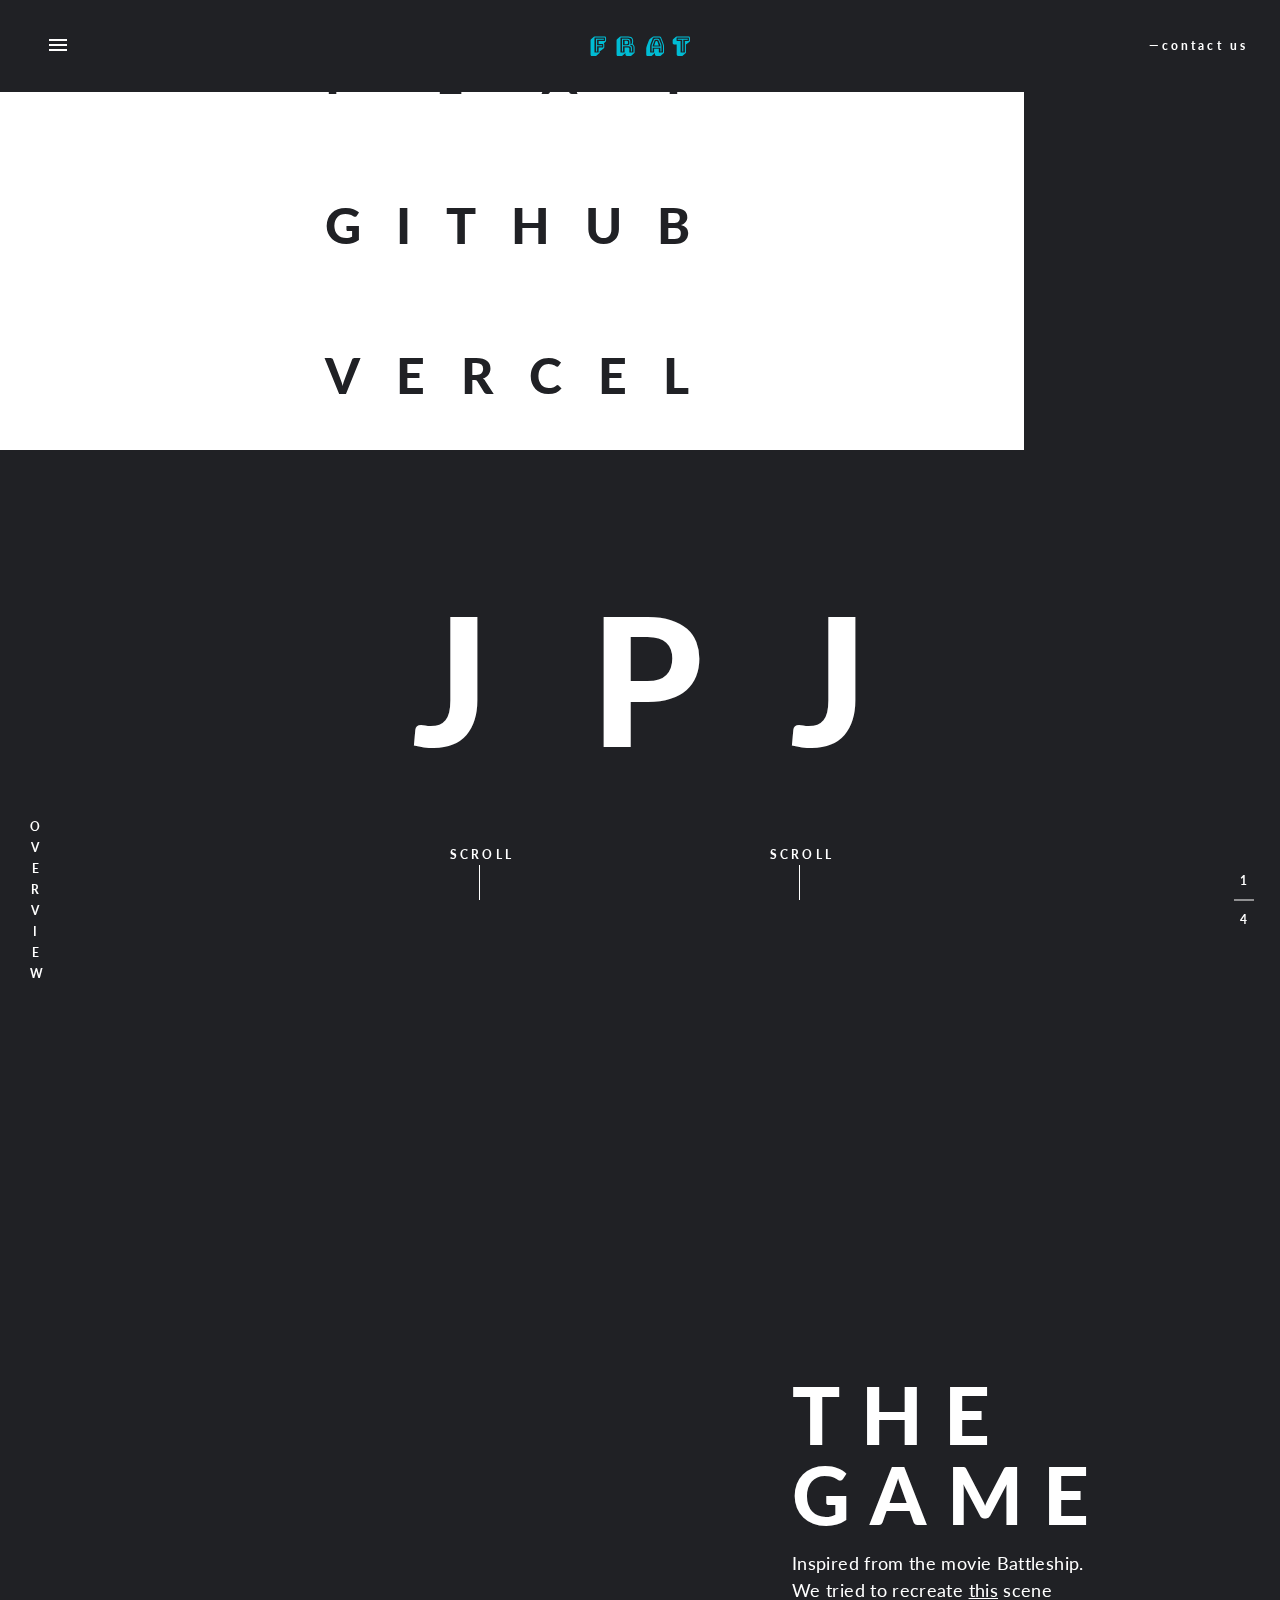
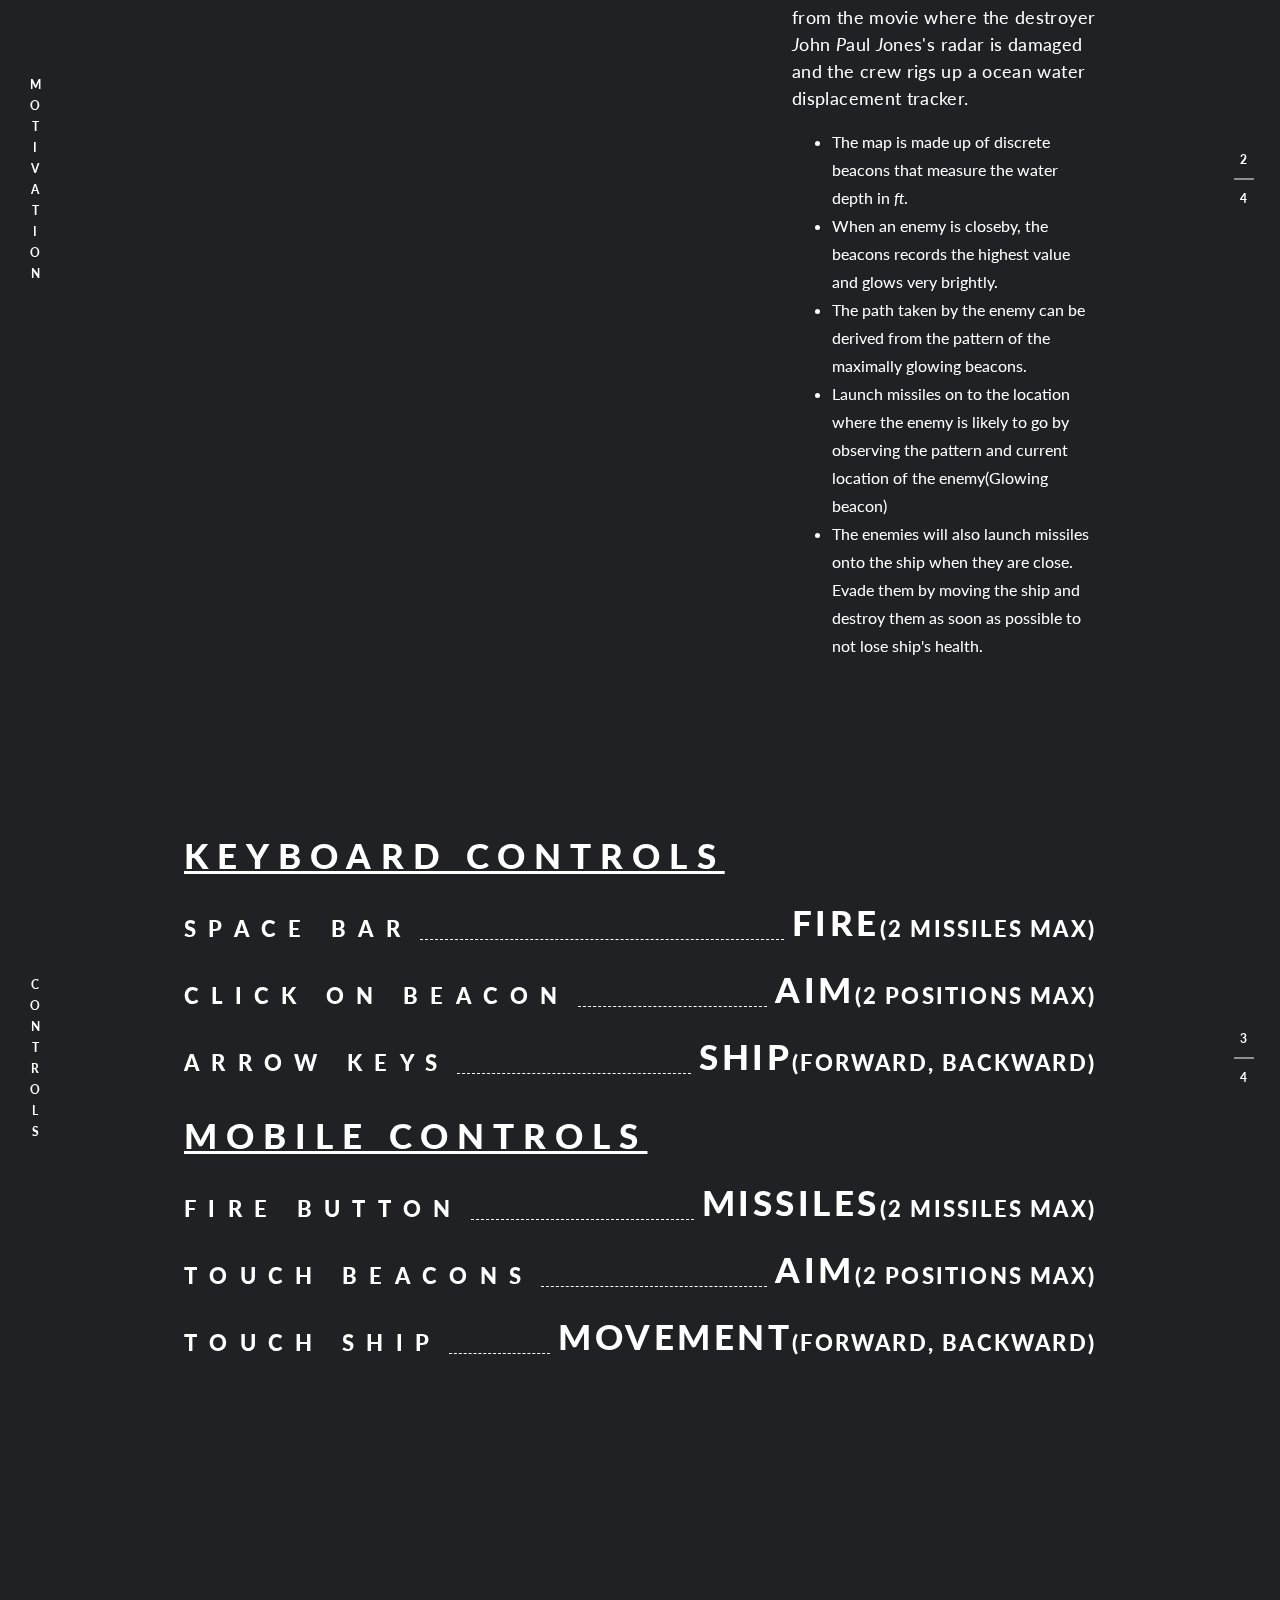
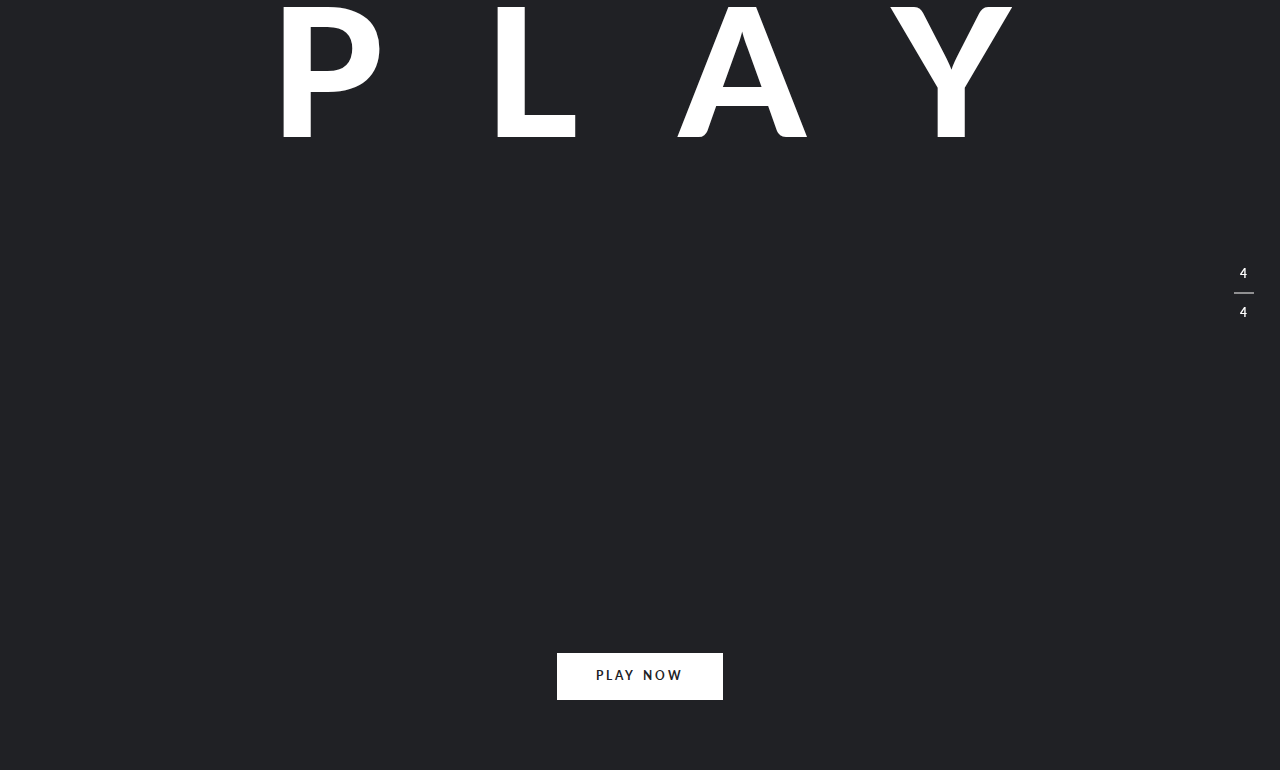
==== commit f2b9de3b: "Index page is done. Ready for release" ====
--- a/index.html
+++ b/index.html
@@ -1,18 +1,4 @@
 <!DOCTYPE html>
-
-<!---
-Copyright 2017 The AMP Start Authors. All Rights Reserved.
-Licensed under the Apache License, Version 2.0 (the "License");
-you may not use this file except in compliance with the License.
-You may obtain magna copy of the License at
-      http://www.apache.org/licenses/LICENSE-2.0
-Unless required by applicable law or agreed to in writing, software
-distributed under the License is distributed on an "AS-IS" BASIS,
-WITHOUT WARRANTIES OR CONDITIONS OF ANY KIND, either express or implied.
-See the License for the specific language governing permissions and
-limitations under the License.
--->
-
 <html ⚡="">
   <head>
     <meta charset="utf-8" />
@@ -96,6 +82,32 @@
         to {
           visibility: visible;
         }
+      }
+      @media only screen and (max-width: 600px) {
+        .mid {
+          align-self: center;
+          text-decoration: underline;
+        }
+      }
+      table {
+        font-family: arial, sans-serif;
+        border-collapse: collapse;
+        width: 100%;
+      }
+
+      td,
+      th {
+        border: 1px solid white;
+        text-align: left;
+        padding: 8px;
+      }
+
+      .setColor {
+        background-color: #00bcd4;
+      }
+      th {
+        background-color: white;
+        color: black;
       }
     </style>
     <noscript
@@ -231,7 +243,17 @@
     <main role="main" class="lune-page lune-page-product md-col-9 mx-auto">
       <!-- Scroll indicator -->
       <aside
-        class="lune-component-scroll-indicator caps bold flex flex-column items-center h7 m0 fixed bottom-0 left-0 col-12 md-mt2"
+        class="lune-component-scroll-indicator caps bold flex flex-column items-center h7 m0 fixed bottom-0  col-12 md-mt2 xs-hide sm-hide"
+      >
+        <p>Scroll</p>
+      </aside>
+      <aside
+        class="lune-component-scroll-indicator caps bold flex flex-column items-center h7 m0 fixed bottom-0 left-0 col-9 md-mt2 xs-hide sm-hide"
+      >
+        <p>Scroll</p>
+      </aside>
+      <aside
+        class="lune-component-scroll-indicator caps bold flex flex-column items-center h7 m0 fixed bottom-0 left-0 col-12 md-mt2 md-hide lg-hide"
       >
         <p>Scroll</p>
       </aside>
@@ -312,14 +334,30 @@
             <i>J</i>ones's radar is damaged and the crew rigs up a ocean water
             displacement tracker.
           </p>
-          <p class="lune-product-body h5 mb2">
-            Simply put, we have discrete points that track the water's depth and
-            if the enemy ship is present near it, the beacon is triggered due to
-            the increased water depth. As the enemy moves towards the ship, we
-            track it by looking at the path of the beacons triggered
-            sequentially and attack it with our missiles. When the enemy is near
-            us, it'll also use missiles to attack us.
-          </p>
+          <ul>
+            <li>
+              The map is made up of discrete beacons that measure the water
+              depth in <i>ft</i>.
+            </li>
+            <li>
+              When an enemy is closeby, the beacons records the highest value
+              and glows very brightly.
+            </li>
+            <li>
+              The path taken by the enemy can be derived from the pattern of the
+              maximally glowing beacons.
+            </li>
+            <li>
+              Launch missiles on to the location where the enemy is likely to go
+              by observing the pattern and current location of the enemy(Glowing
+              beacon)
+            </li>
+            <li>
+              The enemies will also launch missiles onto the ship when they are
+              close. Evade them by moving the ship and destroy them as soon as
+              possible to not lose ship's health.
+            </li>
+          </ul>
         </div>
 
         <!-- Chapter indicators -->
@@ -345,34 +383,139 @@
         </h2>
 
         <p class="lune-product-body h5 mb4 md-hide lg-hide">
-          Currently, the game only supports large screens with keyboard
-          availability. Please use your PC or laptop to play this game for now.
-          We are working on extending the game to more screen sizes and aspect
-          ratios. If you would like to contribute in the development, please
-          visit our Github repo.
+          This game can be played in any web browser on any device. However, we
+          recommend Chrome browser on a PC for the best experience.
         </p>
-
-        <ul class="p0 m0">
+        <h2
+          class="lune-product-section-title caps h3 mb2 flex items-center xs-hide sm-hide mid"
+          style="text-decoration: underline;"
+        >
+          keyboard controls
+        </h2>
+        <h2
+          class="lune-product-section-title caps h5 mb2 flex items-center md-hide lg-hide mid"
+          style="text-decoration: underline;"
+        >
+          keyboard controls
+        </h2>
+        <ul class="p0 m0 xs-hide sm-hide">
           <li class="flex items-end pb3 md-py2">
-            <span class="lune-product-details-title h6 md-h4 caps">space bar</span>
-            <div class="lune-product-details-divider mx1"></div>
+            <span class="lune-product-details-title h6 md-h4 caps"
+              >space bar</span
+            >
+            <div class="lune-product-details-divider mx1 "></div>
             <span class="lune-product-details-figure h6 md-h3 caps">fire</span>
-            <span class="lune-product-details-unit h6 md-h4 caps"> (2 missiles max)</span>
+            <span class="lune-product-details-unit h6 md-h4 caps">
+              (2 missiles max)</span
+            >
           </li>
           <li class="flex items-end pb3 md-py2">
-            <span class="lune-product-details-title h6 md-h4 caps">click on beacon</span>
+            <span class="lune-product-details-title h6 md-h4 caps"
+              >click on beacon</span
+            >
             <div class="lune-product-details-divider mx1"></div>
             <span class="lune-product-details-figure h6 md-h3 caps">aim</span>
-            <span class="lune-product-details-unit h6 md-h4 caps">(2 positions max)</span>
+            <span class="lune-product-details-unit h6 md-h4 caps"
+              >(2 positions max)</span
+            >
           </li>
           <li class="flex items-end pb3 md-py2">
-            <span class="lune-product-details-title h6 md-h4 caps">Arrow keys</span>
+            <span class="lune-product-details-title h6 md-h4 caps"
+              >Arrow keys</span
+            >
             <div class="lune-product-details-divider mx1"></div>
             <span class="lune-product-details-figure h6 md-h3 caps">ship</span>
-            <span class="lune-product-details-unit h6 md-h4 caps">(forward, backward)</span>
-          </li>
-          
+            <span class="lune-product-details-unit h6 md-h4 caps"
+              >(forward, backward)</span
+            >
+          </li>
         </ul>
+        <table class="p0 m0 md-hide lg-hide">
+          <tr>
+            <th>Input</th>
+            <th>Action</th>
+          </tr>
+          <tr>
+            <td>Space bar</td>
+            <td>Fires 2 missiles at a time at max</td>
+          </tr>
+          <tr>
+            <td>Click on beacons</td>
+            <td>Can aim 2 missiles at a time at max</td>
+          </tr>
+          <tr>
+            <td>Arrow keys</td>
+            <td>Ship can move forward and backward</td>
+          </tr>
+        </table>
+
+        <br />
+        <h2
+          class="lune-product-section-title caps h3 mb2 flex items-center xs-hide sm-hide mid"
+          style="text-decoration: underline;"
+        >
+          mobile controls
+        </h2>
+        <h2
+          class="lune-product-section-title caps h5 mb2 flex items-center md-hide lg-hide mid"
+          style="text-decoration: underline;"
+        >
+          mobile controls
+        </h2>
+        <ul class="p0 m0 xs-hide sm-hide">
+          <li class="flex items-end pb3 md-py2">
+            <span class="lune-product-details-title h6 md-h4 caps"
+              >Fire button</span
+            >
+            <div class="lune-product-details-divider mx1 "></div>
+            <span class="lune-product-details-figure h6 md-h3 caps"
+              >missiles</span
+            >
+            <span class="lune-product-details-unit h6 md-h4 caps">
+              (2 missiles max)</span
+            >
+          </li>
+          <li class="flex items-end pb3 md-py2">
+            <span class="lune-product-details-title h6 md-h4 caps"
+              >touch beacons</span
+            >
+            <div class="lune-product-details-divider mx1"></div>
+            <span class="lune-product-details-figure h6 md-h3 caps">aim</span>
+            <span class="lune-product-details-unit h6 md-h4 caps"
+              >(2 positions max)</span
+            >
+          </li>
+          <li class="flex items-end pb3 md-py2">
+            <span class="lune-product-details-title h6 md-h4 caps"
+              >Touch ship</span
+            >
+            <div class="lune-product-details-divider mx1"></div>
+            <span class="lune-product-details-figure h6 md-h3 caps"
+              >movement</span
+            >
+            <span class="lune-product-details-unit h6 md-h4 caps"
+              >(forward, backward)</span
+            >
+          </li>
+        </ul>
+        <table class="p0 m0 md-hide lg-hide">
+          <tr>
+            <th>Input</th>
+            <th>Action</th>
+          </tr>
+          <tr>
+            <td>Fire button</td>
+            <td>Fires 2 missiles at a time at max</td>
+          </tr>
+          <tr>
+            <td>Touch beacons</td>
+            <td>Can aim 2 missiles at a time at max</td>
+          </tr>
+          <tr>
+            <td>Touch ship</td>
+            <td>Ship can move forward and backward</td>
+          </tr>
+        </table>
 
         <!-- Chapter indicators -->
         <aside
@@ -387,155 +530,60 @@
         </aside>
       </section>
 
-      <section class="relative p3 z1 lune-section-materials">
-        <h2
-          class="lune-product-section-title caps h4 mb2 flex items-center lune-line-after md-hide lg-hide"
-        >
-          Materials
-        </h2>
-
-        <div class="flex flex-column ">
-          <h3
-            class="product-material-name relative caps z2 lune-product-material-name-oak h1 sm-h0 md-h00 pl3 mt1 sm-mt3 md-pl0"
-          >
-            Oak
-          </h3>
-
-          <figure
-            class="relative lune-product-material-image-oak-1 col-11 sm-col-8 md-col-6 md-p2 m0"
-          >
-            <!-- WebP image -->
-            <amp-img
-              alt="Oak"
-              srcset="../img/lune/product-materials-noir-oak-1@1x.webp, ../img/lune/product-materials-noir-oak-1@2x.webp 2x"
-              width="561"
-              height="656"
-              layout="responsive"
-            >
-              <!-- PNG Fallback when WebP is not supported -->
-              <amp-img
-                fallback=""
-                alt="Oak"
-                srcset="../img/lune/product-materials-noir-oak-1@1x.jpg, ../img/lune/product-materials-noir-oak-1@2x.jpg 2x"
-                width="561"
-                height="656"
-                layout="responsive"
-              >
-              </amp-img>
-            </amp-img>
-          </figure>
-
-          <figure
-            class="relative lune-product-material-image-oak-2 col-10 sm-col-8 md-col-6 md-p2 self-end m0"
-          >
-            <!-- WebP image -->
-            <amp-img
-              id="oak"
-              alt="Oak"
-              srcset="../img/lune/product-materials-noir-oak-2@1x.webp, ../img/lune/product-materials-noir-oak-2@2x.webp 2x"
-              width="500"
-              height="785"
-              layout="responsive"
-            >
-              <!-- PNG Fallback when WebP is not supported -->
-              <amp-img
-                fallback=""
-                alt="Oak"
-                srcset="../img/lune/product-materials-noir-oak-2@1x.jpg, ../img/lune/product-materials-noir-oak-2@2x.jpg 2x"
-                width="500"
-                height="785"
-                layout="responsive"
-              >
-              </amp-img>
-            </amp-img>
-
-            <a
-              href="product-material-oak-noir.amp.html"
-              class="lune-product-hotspot ampstart-btn ampstart-btn-secondary absolute z1 inline-block flex items-center justify-center center overflow-hidden caps h7 lune-product-hotspot-oak lune-theme-light"
-            >
-              <span class="relative block z3">More</span>
-            </a>
-          </figure>
-        </div>
-
-        <div class="flex flex-column product__materials--poly">
-          <h3
-            class="product-material-name relative caps z2 sm-hide md-hide lg-hide lune-product-material-name-poly h1 sm-h0 md-h0 lg-h00"
-          >
-            <span class="block">POLY-</span>
-            <span class="block">-PROP-</span>
-            <span class="block">-YLENE</span>
-          </h3>
-
-          <h3
-            class="product-material-name relative caps z2 xs-hide lune-product-material-name-poly h1 sm-h0 md-h0 lg-h00"
-          >
-            <span class="block">POLYPR-</span>
-            <span class="block">-OPYLENE</span>
-          </h3>
-
-          <figure
-            class="relative lune-product-material-image-poly col-11 md-col-6 self-center m0"
-          >
-            <!-- WebP image -->
-            <amp-img
-              id="polypropylene"
-              alt="Polypropylene"
-              srcset="../img/lune/product-materials-noir-poly@1x.webp, ../img/lune/product-materials-noir-poly@2x.webp 2x"
-              width="563"
-              height="785"
-              layout="responsive"
-            >
-              <!-- PNG Fallback when WebP is not supported -->
-              <amp-img
-                fallback=""
-                alt="Polypropylene"
-                srcset="../img/lune/product-materials-noir-poly@1x.jpg, ../img/lune/product-materials-noir-poly@2x.jpg 2x"
-                width="563"
-                height="785"
-                layout="responsive"
-              >
-              </amp-img>
-            </amp-img>
-
-            <a
-              href="product-material-polypropylene-noir.amp.html"
-              class="lune-product-hotspot ampstart-btn ampstart-btn-secondary absolute z1 inline-block flex items-center justify-center center overflow-hidden caps h7 lune-product-hotspot-poly lune-theme-light"
-            >
-              <span class="relative block z3">More</span>
-            </a>
-          </figure>
-        </div>
-
-        <!-- Chapter indicators -->
-        <aside
-          class="lune-chapter-name h7 center xs-hide sm-hide absolute caps bold"
-        >
-          <span class="block">Materials</span>
-        </aside>
+      <section
+        class="lune-product-section relative flex flex-column justify-center p3"
+      >
+        <div class="lune-title-bottom relative xs-hide sm-hide">
+          <h1 class="lune-product-title" aria-label="Play game">
+            <span class="relative block caps m0 px3 md-p0 z1 lune-anim-move-up "
+              >PLAY</span
+            >
+          </h1>
+        </div>
+
+        <div class="lune-products-bottom-cta relative z1 flex justify-center">
+          <button
+            id="playNow"
+            class="ampstart-btn ampstart-btn-secondary relative inline-block overflow-hidden caps h7 center lune-theme-light  setColor"
+          >
+            <span class="relative block z3">Play now</span>
+          </button>
+        </div>
+        <div class=" relative z1 flex justify-center md-hide lg-hide">
+          Made by <span style="color:#00bcd4">Anil Turaga</span> and
+          <span style="color:#00bcd4">&nbspAshritha Sanka</span>
+        </div>
         <aside
           class="lune-chapter-number h7 center flex flex-column justify-between absolute xs-hide sm-hide bold"
         >
           <span class="block">4</span> <span class="block">4</span>
         </aside>
       </section>
-
-      <div class="lune-title-bottom relative xs-hide sm-hide">
-        <h1 class="lune-product-title" aria-label="JPJ">
-          <span class="relative block caps m0 px3 md-p0 z1 lune-anim-move-up "
-            >JPJ</span
-          >
-        </h1>
-      </div>
-
-      <div class="lune-products-bottom-cta relative z1 flex justify-center">
-        <a
-          href="game.html"
-          class="ampstart-btn ampstart-btn-secondary relative inline-block overflow-hidden caps h7 center lune-theme-dark lune-transparent"
-        >
-          <span class="relative block z3">Play now</span>
-        </a>
-      </div>
     </main>
+    <script>
+    // Run everything inside window load event handler, to make sure
+// DOM is fully loaded and styled before trying to manipulate it.
+window.addEventListener("load", function() {
+    button = document.getElementById("playNow");
+  // Adding click event handler to button.
+  button.addEventListener("click", detectWebGLContext, false);
+  function detectWebGLContext () {
+    // Create canvas element. The canvas is not added to the
+    // document itself, so it is never displayed in the
+    // browser window.
+    var canvas = document.createElement("canvas");
+    // Get WebGLRenderingContext from canvas element.
+    var gl = canvas.getContext("webgl")
+      || canvas.getContext("experimental-webgl");
+    // Report the result.
+    if (gl && gl instanceof WebGLRenderingContext) {
+      
+window.location = "game.html";
+    } else {
+      alert("Your browser or device may not support WebGL.\nPlease disable any extensions you may have and try again.")
+    }
+  }
+}, false);
+</script>
   </body>
 </html>
